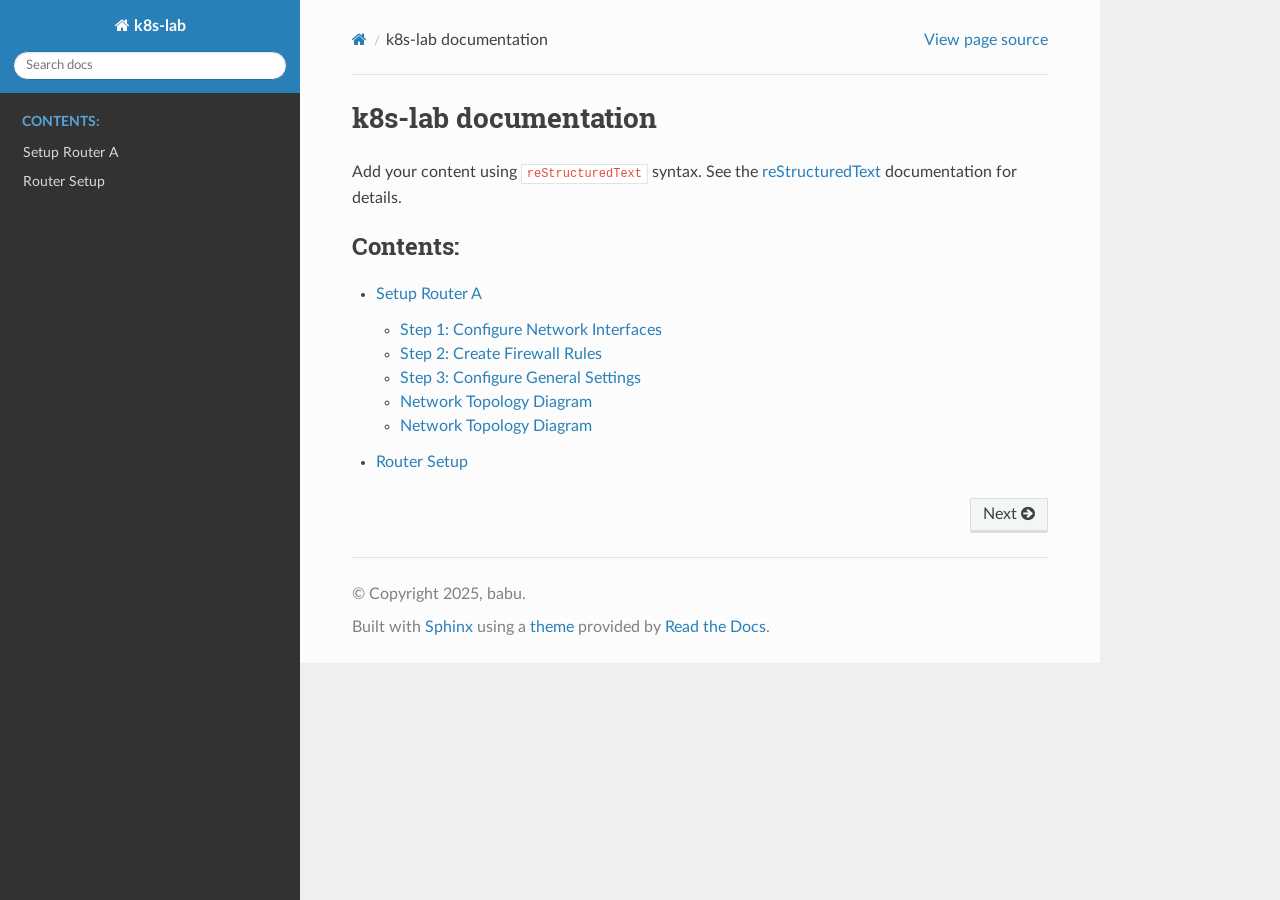
==== docs/index.html @ 5465731a "adding basic framework pages" ====
<!DOCTYPE html>
<html class="writer-html5" lang="en" data-content_root="./">
<head>
  <meta charset="utf-8" /><meta name="viewport" content="width=device-width, initial-scale=1" />

  <meta name="viewport" content="width=device-width, initial-scale=1.0" />
  <title>k8s-lab documentation &mdash; k8s-lab  documentation</title>
      <link rel="stylesheet" type="text/css" href="_static/pygments.css?v=b86133f3" />
      <link rel="stylesheet" type="text/css" href="_static/css/theme.css?v=e59714d7" />

  
      <script src="_static/jquery.js?v=5d32c60e"></script>
      <script src="_static/_sphinx_javascript_frameworks_compat.js?v=2cd50e6c"></script>
      <script src="_static/documentation_options.js?v=5929fcd5"></script>
      <script src="_static/doctools.js?v=9bcbadda"></script>
      <script src="_static/sphinx_highlight.js?v=dc90522c"></script>
    <script src="_static/js/theme.js"></script>
    <link rel="index" title="Index" href="genindex.html" />
    <link rel="search" title="Search" href="search.html" />
    <link rel="next" title="Setup Router A" href="router.html" /> 
</head>

<body class="wy-body-for-nav"> 
  <div class="wy-grid-for-nav">
    <nav data-toggle="wy-nav-shift" class="wy-nav-side">
      <div class="wy-side-scroll">
        <div class="wy-side-nav-search" >

          
          
          <a href="#" class="icon icon-home">
            k8s-lab
          </a>
<div role="search">
  <form id="rtd-search-form" class="wy-form" action="search.html" method="get">
    <input type="text" name="q" placeholder="Search docs" aria-label="Search docs" />
    <input type="hidden" name="check_keywords" value="yes" />
    <input type="hidden" name="area" value="default" />
  </form>
</div>
        </div><div class="wy-menu wy-menu-vertical" data-spy="affix" role="navigation" aria-label="Navigation menu">
              <p class="caption" role="heading"><span class="caption-text">Contents:</span></p>
<ul>
<li class="toctree-l1"><a class="reference internal" href="router.html">Setup Router A</a></li>
<li class="toctree-l1"><a class="reference internal" href="router2.html">Router Setup</a></li>
</ul>

        </div>
      </div>
    </nav>

    <section data-toggle="wy-nav-shift" class="wy-nav-content-wrap"><nav class="wy-nav-top" aria-label="Mobile navigation menu" >
          <i data-toggle="wy-nav-top" class="fa fa-bars"></i>
          <a href="#">k8s-lab</a>
      </nav>

      <div class="wy-nav-content">
        <div class="rst-content">
          <div role="navigation" aria-label="Page navigation">
  <ul class="wy-breadcrumbs">
      <li><a href="#" class="icon icon-home" aria-label="Home"></a></li>
      <li class="breadcrumb-item active">k8s-lab documentation</li>
      <li class="wy-breadcrumbs-aside">
            <a href="_sources/index.rst.txt" rel="nofollow"> View page source</a>
      </li>
  </ul>
  <hr/>
</div>
          <div role="main" class="document" itemscope="itemscope" itemtype="http://schema.org/Article">
           <div itemprop="articleBody">
             
  <section id="k8s-lab-documentation">
<h1>k8s-lab documentation<a class="headerlink" href="#k8s-lab-documentation" title="Link to this heading"></a></h1>
<p>Add your content using <code class="docutils literal notranslate"><span class="pre">reStructuredText</span></code> syntax. See the
<a class="reference external" href="https://www.sphinx-doc.org/en/master/usage/restructuredtext/index.html">reStructuredText</a>
documentation for details.</p>
<div class="toctree-wrapper compound">
<p class="caption" role="heading"><span class="caption-text">Contents:</span></p>
<ul>
<li class="toctree-l1"><a class="reference internal" href="router.html">Setup Router A</a><ul>
<li class="toctree-l2"><a class="reference internal" href="router.html#step-1-configure-network-interfaces">Step 1: Configure Network Interfaces</a></li>
<li class="toctree-l2"><a class="reference internal" href="router.html#step-2-create-firewall-rules">Step 2: Create Firewall Rules</a></li>
<li class="toctree-l2"><a class="reference internal" href="router.html#step-3-configure-general-settings">Step 3: Configure General Settings</a></li>
<li class="toctree-l2"><a class="reference internal" href="router.html#network-topology-diagram">Network Topology Diagram</a></li>
<li class="toctree-l2"><a class="reference internal" href="router.html#id1">Network Topology Diagram</a></li>
</ul>
</li>
<li class="toctree-l1"><a class="reference internal" href="router2.html">Router Setup</a></li>
</ul>
</div>
</section>


           </div>
          </div>
          <footer><div class="rst-footer-buttons" role="navigation" aria-label="Footer">
        <a href="router.html" class="btn btn-neutral float-right" title="Setup Router A" accesskey="n" rel="next">Next <span class="fa fa-arrow-circle-right" aria-hidden="true"></span></a>
    </div>

  <hr/>

  <div role="contentinfo">
    <p>&#169; Copyright 2025, babu.</p>
  </div>

  Built with <a href="https://www.sphinx-doc.org/">Sphinx</a> using a
    <a href="https://github.com/readthedocs/sphinx_rtd_theme">theme</a>
    provided by <a href="https://readthedocs.org">Read the Docs</a>.
   

</footer>
        </div>
      </div>
    </section>
  </div>
  <script>
      jQuery(function () {
          SphinxRtdTheme.Navigation.enable(true);
      });
  </script> 

</body>
</html>
---- docs/_static/pygments.css ----
pre { line-height: 125%; }
td.linenos .normal { color: inherit; background-color: transparent; padding-left: 5px; padding-right: 5px; }
span.linenos { color: inherit; background-color: transparent; padding-left: 5px; padding-right: 5px; }
td.linenos .special { color: #000000; background-color: #ffffc0; padding-left: 5px; padding-right: 5px; }
span.linenos.special { color: #000000; background-color: #ffffc0; padding-left: 5px; padding-right: 5px; }
.highlight .hll { background-color: #ffffcc }
.highlight { background: #f8f8f8; }
.highlight .c { color: #3D7B7B; font-style: italic } /* Comment */
.highlight .err { border: 1px solid #F00 } /* Error */
.highlight .k { color: #008000; font-weight: bold } /* Keyword */
.highlight .o { color: #666 } /* Operator */
.highlight .ch { color: #3D7B7B; font-style: italic } /* Comment.Hashbang */
.highlight .cm { color: #3D7B7B; font-style: italic } /* Comment.Multiline */
.highlight .cp { color: #9C6500 } /* Comment.Preproc */
.highlight .cpf { color: #3D7B7B; font-style: italic } /* Comment.PreprocFile */
.highlight .c1 { color: #3D7B7B; font-style: italic } /* Comment.Single */
.highlight .cs { color: #3D7B7B; font-style: italic } /* Comment.Special */
.highlight .gd { color: #A00000 } /* Generic.Deleted */
.highlight .ge { font-style: italic } /* Generic.Emph */
.highlight .ges { font-weight: bold; font-style: italic } /* Generic.EmphStrong */
.highlight .gr { color: #E40000 } /* Generic.Error */
.highlight .gh { color: #000080; font-weight: bold } /* Generic.Heading */
.highlight .gi { color: #008400 } /* Generic.Inserted */
.highlight .go { color: #717171 } /* Generic.Output */
.highlight .gp { color: #000080; font-weight: bold } /* Generic.Prompt */
.highlight .gs { font-weight: bold } /* Generic.Strong */
.highlight .gu { color: #800080; font-weight: bold } /* Generic.Subheading */
.highlight .gt { color: #04D } /* Generic.Traceback */
.highlight .kc { color: #008000; font-weight: bold } /* Keyword.Constant */
.highlight .kd { color: #008000; font-weight: bold } /* Keyword.Declaration */
.highlight .kn { color: #008000; font-weight: bold } /* Keyword.Namespace */
.highlight .kp { color: #008000 } /* Keyword.Pseudo */
.highlight .kr { color: #008000; font-weight: bold } /* Keyword.Reserved */
.highlight .kt { color: #B00040 } /* Keyword.Type */
.highlight .m { color: #666 } /* Literal.Number */
.highlight .s { color: #BA2121 } /* Literal.String */
.highlight .na { color: #687822 } /* Name.Attribute */
.highlight .nb { color: #008000 } /* Name.Builtin */
.highlight .nc { color: #00F; font-weight: bold } /* Name.Class */
.highlight .no { color: #800 } /* Name.Constant */
.highlight .nd { color: #A2F } /* Name.Decorator */
.highlight .ni { color: #717171; font-weight: bold } /* Name.Entity */
.highlight .ne { color: #CB3F38; font-weight: bold } /* Name.Exception */
.highlight .nf { color: #00F } /* Name.Function */
.highlight .nl { color: #767600 } /* Name.Label */
.highlight .nn { color: #00F; font-weight: bold } /* Name.Namespace */
.highlight .nt { color: #008000; font-weight: bold } /* Name.Tag */
.highlight .nv { color: #19177C } /* Name.Variable */
.highlight .ow { color: #A2F; font-weight: bold } /* Operator.Word */
.highlight .w { color: #BBB } /* Text.Whitespace */
.highlight .mb { color: #666 } /* Literal.Number.Bin */
.highlight .mf { color: #666 } /* Literal.Number.Float */
.highlight .mh { color: #666 } /* Literal.Number.Hex */
.highlight .mi { color: #666 } /* Literal.Number.Integer */
.highlight .mo { color: #666 } /* Literal.Number.Oct */
.highlight .sa { color: #BA2121 } /* Literal.String.Affix */
.highlight .sb { color: #BA2121 } /* Literal.String.Backtick */
.highlight .sc { color: #BA2121 } /* Literal.String.Char */
.highlight .dl { color: #BA2121 } /* Literal.String.Delimiter */
.highlight .sd { color: #BA2121; font-style: italic } /* Literal.String.Doc */
.highlight .s2 { color: #BA2121 } /* Literal.String.Double */
.highlight .se { color: #AA5D1F; font-weight: bold } /* Literal.String.Escape */
.highlight .sh { color: #BA2121 } /* Literal.String.Heredoc */
.highlight .si { color: #A45A77; font-weight: bold } /* Literal.String.Interpol */
.highlight .sx { color: #008000 } /* Literal.String.Other */
.highlight .sr { color: #A45A77 } /* Literal.String.Regex */
.highlight .s1 { color: #BA2121 } /* Literal.String.Single */
.highlight .ss { color: #19177C } /* Literal.String.Symbol */
.highlight .bp { color: #008000 } /* Name.Builtin.Pseudo */
.highlight .fm { color: #00F } /* Name.Function.Magic */
.highlight .vc { color: #19177C } /* Name.Variable.Class */
.highlight .vg { color: #19177C } /* Name.Variable.Global */
.highlight .vi { color: #19177C } /* Name.Variable.Instance */
.highlight .vm { color: #19177C } /* Name.Variable.Magic */
.highlight .il { color: #666 } /* Literal.Number.Integer.Long */
---- docs/_static/css/theme.css ----
html{box-sizing:border-box}*,:after,:before{box-sizing:inherit}article,aside,details,figcaption,figure,footer,header,hgroup,nav,section{display:block}audio,canvas,video{display:inline-block;*display:inline;*zoom:1}[hidden],audio:not([controls]){display:none}*{-webkit-box-sizing:border-box;-moz-box-sizing:border-box;box-sizing:border-box}html{font-size:100%;-webkit-text-size-adjust:100%;-ms-text-size-adjust:100%}body{margin:0}a:active,a:hover{outline:0}abbr[title]{border-bottom:1px dotted}b,strong{font-weight:700}blockquote{margin:0}dfn{font-style:italic}ins{background:#ff9;text-decoration:none}ins,mark{color:#000}mark{background:#ff0;font-style:italic;font-weight:700}.rst-content code,.rst-content tt,code,kbd,pre,samp{font-family:monospace,serif;_font-family:courier new,monospace;font-size:1em}pre{white-space:pre}q{quotes:none}q:after,q:before{content:"";content:none}small{font-size:85%}sub,sup{font-size:75%;line-height:0;position:relative;vertical-align:baseline}sup{top:-.5em}sub{bottom:-.25em}dl,ol,ul{margin:0;padding:0;list-style:none;list-style-image:none}li{list-style:none}dd{margin:0}img{border:0;-ms-interpolation-mode:bicubic;vertical-align:middle;max-width:100%}svg:not(:root){overflow:hidden}figure,form{margin:0}label{cursor:pointer}button,input,select,textarea{font-size:100%;margin:0;vertical-align:baseline;*vertical-align:middle}button,input{line-height:normal}button,input[type=button],input[type=reset],input[type=submit]{cursor:pointer;-webkit-appearance:button;*overflow:visible}button[disabled],input[disabled]{cursor:default}input[type=search]{-webkit-appearance:textfield;-moz-box-sizing:content-box;-webkit-box-sizing:content-box;box-sizing:content-box}textarea{resize:vertical}table{border-collapse:collapse;border-spacing:0}td{vertical-align:top}.chromeframe{margin:.2em 0;background:#ccc;color:#000;padding:.2em 0}.ir{display:block;border:0;text-indent:-999em;overflow:hidden;background-color:transparent;background-repeat:no-repeat;text-align:left;direction:ltr;*line-height:0}.ir br{display:none}.hidden{display:none!important;visibility:hidden}.visuallyhidden{border:0;clip:rect(0 0 0 0);height:1px;margin:-1px;overflow:hidden;padding:0;position:absolute;width:1px}.visuallyhidden.focusable:active,.visuallyhidden.focusable:focus{clip:auto;height:auto;margin:0;overflow:visible;position:static;width:auto}.invisible{visibility:hidden}.relative{position:relative}big,small{font-size:100%}@media print{body,html,section{background:none!important}*{box-shadow:none!important;text-shadow:none!important;filter:none!important;-ms-filter:none!important}a,a:visited{text-decoration:underline}.ir a:after,a[href^="#"]:after,a[href^="javascript:"]:after{content:""}blockquote,pre{page-break-inside:avoid}thead{display:table-header-group}img,tr{page-break-inside:avoid}img{max-width:100%!important}@page{margin:.5cm}.rst-content .toctree-wrapper>p.caption,h2,h3,p{orphans:3;widows:3}.rst-content .toctree-wrapper>p.caption,h2,h3{page-break-after:avoid}}.btn,.fa:before,.icon:before,.rst-content .admonition,.rst-content .admonition-title:before,.rst-content .admonition-todo,.rst-content .attention,.rst-content .caution,.rst-content .code-block-caption .headerlink:before,.rst-content .danger,.rst-content .eqno .headerlink:before,.rst-content .error,.rst-content .hint,.rst-content .important,.rst-content .note,.rst-content .seealso,.rst-content .tip,.rst-content .warning,.rst-content code.download span:first-child:before,.rst-content dl dt .headerlink:before,.rst-content h1 .headerlink:before,.rst-content h2 .headerlink:before,.rst-content h3 .headerlink:before,.rst-content h4 .headerlink:before,.rst-content h5 .headerlink:before,.rst-content h6 .headerlink:before,.rst-content p.caption .headerlink:before,.rst-content p .headerlink:before,.rst-content table>caption .headerlink:before,.rst-content tt.download span:first-child:before,.wy-alert,.wy-dropdown .caret:before,.wy-inline-validate.wy-inline-validate-danger .wy-input-context:before,.wy-inline-validate.wy-inline-validate-info .wy-input-context:before,.wy-inline-validate.wy-inline-validate-success .wy-input-context:before,.wy-inline-validate.wy-inline-validate-warning .wy-input-context:before,.wy-menu-vertical li.current>a button.toctree-expand:before,.wy-menu-vertical li.on a button.toctree-expand:before,.wy-menu-vertical li button.toctree-expand:before,input[type=color],input[type=date],input[type=datetime-local],input[type=datetime],input[type=email],input[type=month],input[type=number],input[type=password],input[type=search],input[type=tel],input[type=text],input[type=time],input[type=url],input[type=week],select,textarea{-webkit-font-smoothing:antialiased}.clearfix{*zoom:1}.clearfix:after,.clearfix:before{display:table;content:""}.clearfix:after{clear:both}/*!
 *  Font Awesome 4.7.0 by @davegandy - http://fontawesome.io - @fontawesome
 *  License - http://fontawesome.io/license (Font: SIL OFL 1.1, CSS: MIT License)
 */@font-face{font-family:FontAwesome;src:url(fonts/fontawesome-webfont.eot?674f50d287a8c48dc19ba404d20fe713);src:url(fonts/fontawesome-webfont.eot?674f50d287a8c48dc19ba404d20fe713?#iefix&v=4.7.0) format("embedded-opentype"),url(fonts/fontawesome-webfont.woff2?af7ae505a9eed503f8b8e6982036873e) format("woff2"),url(fonts/fontawesome-webfont.woff?fee66e712a8a08eef5805a46892932ad) format("woff"),url(fonts/fontawesome-webfont.ttf?b06871f281fee6b241d60582ae9369b9) format("truetype"),url(fonts/fontawesome-webfont.svg?912ec66d7572ff821749319396470bde#fontawesomeregular) format("svg");font-weight:400;font-style:normal}.fa,.icon,.rst-content .admonition-title,.rst-content .code-block-caption .headerlink,.rst-content .eqno .headerlink,.rst-content code.download span:first-child,.rst-content dl dt .headerlink,.rst-content h1 .headerlink,.rst-content h2 .headerlink,.rst-content h3 .headerlink,.rst-content h4 .headerlink,.rst-content h5 .headerlink,.rst-content h6 .headerlink,.rst-content p.caption .headerlink,.rst-content p .headerlink,.rst-content table>caption .headerlink,.rst-content tt.download span:first-child,.wy-menu-vertical li.current>a button.toctree-expand,.wy-menu-vertical li.on a button.toctree-expand,.wy-menu-vertical li button.toctree-expand{display:inline-block;font:normal normal normal 14px/1 FontAwesome;font-size:inherit;text-rendering:auto;-webkit-font-smoothing:antialiased;-moz-osx-font-smoothing:grayscale}.fa-lg{font-size:1.33333em;line-height:.75em;vertical-align:-15%}.fa-2x{font-size:2em}.fa-3x{font-size:3em}.fa-4x{font-size:4em}.fa-5x{font-size:5em}.fa-fw{width:1.28571em;text-align:center}.fa-ul{padding-left:0;margin-left:2.14286em;list-style-type:none}.fa-ul>li{position:relative}.fa-li{position:absolute;left:-2.14286em;width:2.14286em;top:.14286em;text-align:center}.fa-li.fa-lg{left:-1.85714em}.fa-border{padding:.2em .25em .15em;border:.08em solid #eee;border-radius:.1em}.fa-pull-left{float:left}.fa-pull-right{float:right}.fa-pull-left.icon,.fa.fa-pull-left,.rst-content .code-block-caption .fa-pull-left.headerlink,.rst-content .eqno .fa-pull-left.headerlink,.rst-content .fa-pull-left.admonition-title,.rst-content code.download span.fa-pull-left:first-child,.rst-content dl dt .fa-pull-left.headerlink,.rst-content h1 .fa-pull-left.headerlink,.rst-content h2 .fa-pull-left.headerlink,.rst-content h3 .fa-pull-left.headerlink,.rst-content h4 .fa-pull-left.headerlink,.rst-content h5 .fa-pull-left.headerlink,.rst-content h6 .fa-pull-left.headerlink,.rst-content p .fa-pull-left.headerlink,.rst-content table>caption .fa-pull-left.headerlink,.rst-content tt.download span.fa-pull-left:first-child,.wy-menu-vertical li.current>a button.fa-pull-left.toctree-expand,.wy-menu-vertical li.on a button.fa-pull-left.toctree-expand,.wy-menu-vertical li button.fa-pull-left.toctree-expand{margin-right:.3em}.fa-pull-right.icon,.fa.fa-pull-right,.rst-content .code-block-caption .fa-pull-right.headerlink,.rst-content .eqno .fa-pull-right.headerlink,.rst-content .fa-pull-right.admonition-title,.rst-content code.download span.fa-pull-right:first-child,.rst-content dl dt .fa-pull-right.headerlink,.rst-content h1 .fa-pull-right.headerlink,.rst-content h2 .fa-pull-right.headerlink,.rst-content h3 .fa-pull-right.headerlink,.rst-content h4 .fa-pull-right.headerlink,.rst-content h5 .fa-pull-right.headerlink,.rst-content h6 .fa-pull-right.headerlink,.rst-content p .fa-pull-right.headerlink,.rst-content table>caption .fa-pull-right.headerlink,.rst-content tt.download span.fa-pull-right:first-child,.wy-menu-vertical li.current>a button.fa-pull-right.toctree-expand,.wy-menu-vertical li.on a button.fa-pull-right.toctree-expand,.wy-menu-vertical li button.fa-pull-right.toctree-expand{margin-left:.3em}.pull-right{float:right}.pull-left{float:left}.fa.pull-left,.pull-left.icon,.rst-content .code-block-caption .pull-left.headerlink,.rst-content .eqno .pull-left.headerlink,.rst-content .pull-left.admonition-title,.rst-content code.download span.pull-left:first-child,.rst-content dl dt .pull-left.headerlink,.rst-content h1 .pull-left.headerlink,.rst-content h2 .pull-left.headerlink,.rst-content h3 .pull-left.headerlink,.rst-content h4 .pull-left.headerlink,.rst-content h5 .pull-left.headerlink,.rst-content h6 .pull-left.headerlink,.rst-content p .pull-left.headerlink,.rst-content table>caption .pull-left.headerlink,.rst-content tt.download span.pull-left:first-child,.wy-menu-vertical li.current>a button.pull-left.toctree-expand,.wy-menu-vertical li.on a button.pull-left.toctree-expand,.wy-menu-vertical li button.pull-left.toctree-expand{margin-right:.3em}.fa.pull-right,.pull-right.icon,.rst-content .code-block-caption .pull-right.headerlink,.rst-content .eqno .pull-right.headerlink,.rst-content .pull-right.admonition-title,.rst-content code.download span.pull-right:first-child,.rst-content dl dt .pull-right.headerlink,.rst-content h1 .pull-right.headerlink,.rst-content h2 .pull-right.headerlink,.rst-content h3 .pull-right.headerlink,.rst-content h4 .pull-right.headerlink,.rst-content h5 .pull-right.headerlink,.rst-content h6 .pull-right.headerlink,.rst-content p .pull-right.headerlink,.rst-content table>caption .pull-right.headerlink,.rst-content tt.download span.pull-right:first-child,.wy-menu-vertical li.current>a button.pull-right.toctree-expand,.wy-menu-vertical li.on a button.pull-right.toctree-expand,.wy-menu-vertical li button.pull-right.toctree-expand{margin-left:.3em}.fa-spin{-webkit-animation:fa-spin 2s linear infinite;animation:fa-spin 2s linear infinite}.fa-pulse{-webkit-animation:fa-spin 1s steps(8) infinite;animation:fa-spin 1s steps(8) infinite}@-webkit-keyframes fa-spin{0%{-webkit-transform:rotate(0deg);transform:rotate(0deg)}to{-webkit-transform:rotate(359deg);transform:rotate(359deg)}}@keyframes fa-spin{0%{-webkit-transform:rotate(0deg);transform:rotate(0deg)}to{-webkit-transform:rotate(359deg);transform:rotate(359deg)}}.fa-rotate-90{-ms-filter:"progid:DXImageTransform.Microsoft.BasicImage(rotation=1)";-webkit-transform:rotate(90deg);-ms-transform:rotate(90deg);transform:rotate(90deg)}.fa-rotate-180{-ms-filter:"progid:DXImageTransform.Microsoft.BasicImage(rotation=2)";-webkit-transform:rotate(180deg);-ms-transform:rotate(180deg);transform:rotate(180deg)}.fa-rotate-270{-ms-filter:"progid:DXImageTransform.Microsoft.BasicImage(rotation=3)";-webkit-transform:rotate(270deg);-ms-transform:rotate(270deg);transform:rotate(270deg)}.fa-flip-horizontal{-ms-filter:"progid:DXImageTransform.Microsoft.BasicImage(rotation=0, mirror=1)";-webkit-transform:scaleX(-1);-ms-transform:scaleX(-1);transform:scaleX(-1)}.fa-flip-vertical{-ms-filter:"progid:DXImageTransform.Microsoft.BasicImage(rotation=2, mirror=1)";-webkit-transform:scaleY(-1);-ms-transform:scaleY(-1);transform:scaleY(-1)}:root .fa-flip-horizontal,:root .fa-flip-vertical,:root .fa-rotate-90,:root .fa-rotate-180,:root .fa-rotate-270{filter:none}.fa-stack{position:relative;display:inline-block;width:2em;height:2em;line-height:2em;vertical-align:middle}.fa-stack-1x,.fa-stack-2x{position:absolute;left:0;width:100%;text-align:center}.fa-stack-1x{line-height:inherit}.fa-stack-2x{font-size:2em}.fa-inverse{color:#fff}.fa-glass:before{content:""}.fa-music:before{content:""}.fa-search:before,.icon-search:before{content:""}.fa-envelope-o:before{content:""}.fa-heart:before{content:""}.fa-star:before{content:""}.fa-star-o:before{content:""}.fa-user:before{content:""}.fa-film:before{content:""}.fa-th-large:before{content:""}.fa-th:before{content:""}.fa-th-list:before{content:""}.fa-check:before{content:""}.fa-close:before,.fa-remove:before,.fa-times:before{content:""}.fa-search-plus:before{content:""}.fa-search-minus:before{content:""}.fa-power-off:before{content:""}.fa-signal:before{content:""}.fa-cog:before,.fa-gear:before{content:""}.fa-trash-o:before{content:""}.fa-home:before,.icon-home:before{content:""}.fa-file-o:before{content:""}.fa-clock-o:before{content:""}.fa-road:before{content:""}.fa-download:before,.rst-content code.download span:first-child:before,.rst-content tt.download span:first-child:before{content:""}.fa-arrow-circle-o-down:before{content:""}.fa-arrow-circle-o-up:before{content:""}.fa-inbox:before{content:""}.fa-play-circle-o:before{content:""}.fa-repeat:before,.fa-rotate-right:before{content:""}.fa-refresh:before{content:""}.fa-list-alt:before{content:""}.fa-lock:before{content:""}.fa-flag:before{content:""}.fa-headphones:before{content:""}.fa-volume-off:before{content:""}.fa-volume-down:before{content:""}.fa-volume-up:before{content:""}.fa-qrcode:before{content:""}.fa-barcode:before{content:""}.fa-tag:before{content:""}.fa-tags:before{content:""}.fa-book:before,.icon-book:before{content:""}.fa-bookmark:before{content:""}.fa-print:before{content:""}.fa-camera:before{content:""}.fa-font:before{content:""}.fa-bold:before{content:""}.fa-italic:before{content:""}.fa-text-height:before{content:""}.fa-text-width:before{content:""}.fa-align-left:before{content:""}.fa-align-center:before{content:""}.fa-align-right:before{content:""}.fa-align-justify:before{content:""}.fa-list:before{content:""}.fa-dedent:before,.fa-outdent:before{content:""}.fa-indent:before{content:""}.fa-video-camera:before{content:""}.fa-image:before,.fa-photo:before,.fa-picture-o:before{content:""}.fa-pencil:before{content:""}.fa-map-marker:before{content:""}.fa-adjust:before{content:""}.fa-tint:before{content:""}.fa-edit:before,.fa-pencil-square-o:before{content:""}.fa-share-square-o:before{content:""}.fa-check-square-o:before{content:""}.fa-arrows:before{content:""}.fa-step-backward:before{content:""}.fa-fast-backward:before{content:""}.fa-backward:before{content:""}.fa-play:before{content:""}.fa-pause:before{content:""}.fa-stop:before{content:""}.fa-forward:before{content:""}.fa-fast-forward:before{content:""}.fa-step-forward:before{content:""}.fa-eject:before{content:""}.fa-chevron-left:before{content:""}.fa-chevron-right:before{content:""}.fa-plus-circle:before{content:""}.fa-minus-circle:before{content:""}.fa-times-circle:before,.wy-inline-validate.wy-inline-validate-danger .wy-input-context:before{content:""}.fa-check-circle:before,.wy-inline-validate.wy-inline-validate-success .wy-input-context:before{content:""}.fa-question-circle:before{content:""}.fa-info-circle:before{content:""}.fa-crosshairs:before{content:""}.fa-times-circle-o:before{content:""}.fa-check-circle-o:before{content:""}.fa-ban:before{content:""}.fa-arrow-left:before{content:""}.fa-arrow-right:before{content:""}.fa-arrow-up:before{content:""}.fa-arrow-down:before{content:""}.fa-mail-forward:before,.fa-share:before{content:""}.fa-expand:before{content:""}.fa-compress:before{content:""}.fa-plus:before{content:""}.fa-minus:before{content:""}.fa-asterisk:before{content:""}.fa-exclamation-circle:before,.rst-content .admonition-title:before,.wy-inline-validate.wy-inline-validate-info .wy-input-context:before,.wy-inline-validate.wy-inline-validate-warning .wy-input-context:before{content:""}.fa-gift:before{content:""}.fa-leaf:before{content:""}.fa-fire:before,.icon-fire:before{content:""}.fa-eye:before{content:""}.fa-eye-slash:before{content:""}.fa-exclamation-triangle:before,.fa-warning:before{content:""}.fa-plane:before{content:""}.fa-calendar:before{content:""}.fa-random:before{content:""}.fa-comment:before{content:""}.fa-magnet:before{content:""}.fa-chevron-up:before{content:""}.fa-chevron-down:before{content:""}.fa-retweet:before{content:""}.fa-shopping-cart:before{content:""}.fa-folder:before{content:""}.fa-folder-open:before{content:""}.fa-arrows-v:before{content:""}.fa-arrows-h:before{content:""}.fa-bar-chart-o:before,.fa-bar-chart:before{content:""}.fa-twitter-square:before{content:""}.fa-facebook-square:before{content:""}.fa-camera-retro:before{content:""}.fa-key:before{content:""}.fa-cogs:before,.fa-gears:before{content:""}.fa-comments:before{content:""}.fa-thumbs-o-up:before{content:""}.fa-thumbs-o-down:before{content:""}.fa-star-half:before{content:""}.fa-heart-o:before{content:""}.fa-sign-out:before{content:""}.fa-linkedin-square:before{content:""}.fa-thumb-tack:before{content:""}.fa-external-link:before{content:""}.fa-sign-in:before{content:""}.fa-trophy:before{content:""}.fa-github-square:before{content:""}.fa-upload:before{content:""}.fa-lemon-o:before{content:""}.fa-phone:before{content:""}.fa-square-o:before{content:""}.fa-bookmark-o:before{content:""}.fa-phone-square:before{content:""}.fa-twitter:before{content:""}.fa-facebook-f:before,.fa-facebook:before{content:""}.fa-github:before,.icon-github:before{content:""}.fa-unlock:before{content:""}.fa-credit-card:before{content:""}.fa-feed:before,.fa-rss:before{content:""}.fa-hdd-o:before{content:""}.fa-bullhorn:before{content:""}.fa-bell:before{content:""}.fa-certificate:before{content:""}.fa-hand-o-right:before{content:""}.fa-hand-o-left:before{content:""}.fa-hand-o-up:before{content:""}.fa-hand-o-down:before{content:""}.fa-arrow-circle-left:before,.icon-circle-arrow-left:before{content:""}.fa-arrow-circle-right:before,.icon-circle-arrow-right:before{content:""}.fa-arrow-circle-up:before{content:""}.fa-arrow-circle-down:before{content:""}.fa-globe:before{content:""}.fa-wrench:before{content:""}.fa-tasks:before{content:""}.fa-filter:before{content:""}.fa-briefcase:before{content:""}.fa-arrows-alt:before{content:""}.fa-group:before,.fa-users:before{content:""}.fa-chain:before,.fa-link:before,.icon-link:before{content:""}.fa-cloud:before{content:""}.fa-flask:before{content:""}.fa-cut:before,.fa-scissors:before{content:""}.fa-copy:before,.fa-files-o:before{content:""}.fa-paperclip:before{content:""}.fa-floppy-o:before,.fa-save:before{content:""}.fa-square:before{content:""}.fa-bars:before,.fa-navicon:before,.fa-reorder:before{content:""}.fa-list-ul:before{content:""}.fa-list-ol:before{content:""}.fa-strikethrough:before{content:""}.fa-underline:before{content:""}.fa-table:before{content:""}.fa-magic:before{content:""}.fa-truck:before{content:""}.fa-pinterest:before{content:""}.fa-pinterest-square:before{content:""}.fa-google-plus-square:before{content:""}.fa-google-plus:before{content:""}.fa-money:before{content:""}.fa-caret-down:before,.icon-caret-down:before,.wy-dropdown .caret:before{content:""}.fa-caret-up:before{content:""}.fa-caret-left:before{content:""}.fa-caret-right:before{content:""}.fa-columns:before{content:""}.fa-sort:before,.fa-unsorted:before{content:""}.fa-sort-desc:before,.fa-sort-down:before{content:""}.fa-sort-asc:before,.fa-sort-up:before{content:""}.fa-envelope:before{content:""}.fa-linkedin:before{content:""}.fa-rotate-left:before,.fa-undo:before{content:""}.fa-gavel:before,.fa-legal:before{content:""}.fa-dashboard:before,.fa-tachometer:before{content:""}.fa-comment-o:before{content:""}.fa-comments-o:before{content:""}.fa-bolt:before,.fa-flash:before{content:""}.fa-sitemap:before{content:""}.fa-umbrella:before{content:""}.fa-clipboard:before,.fa-paste:before{content:""}.fa-lightbulb-o:before{content:""}.fa-exchange:before{content:""}.fa-cloud-download:before{content:""}.fa-cloud-upload:before{content:""}.fa-user-md:before{content:""}.fa-stethoscope:before{content:""}.fa-suitcase:before{content:""}.fa-bell-o:before{content:""}.fa-coffee:before{content:""}.fa-cutlery:before{content:""}.fa-file-text-o:before{content:""}.fa-building-o:before{content:""}.fa-hospital-o:before{content:""}.fa-ambulance:before{content:""}.fa-medkit:before{content:""}.fa-fighter-jet:before{content:""}.fa-beer:before{content:""}.fa-h-square:before{content:""}.fa-plus-square:before{content:""}.fa-angle-double-left:before{content:""}.fa-angle-double-right:before{content:""}.fa-angle-double-up:before{content:""}.fa-angle-double-down:before{content:""}.fa-angle-left:before{content:""}.fa-angle-right:before{content:""}.fa-angle-up:before{content:""}.fa-angle-down:before{content:""}.fa-desktop:before{content:""}.fa-laptop:before{content:""}.fa-tablet:before{content:""}.fa-mobile-phone:before,.fa-mobile:before{content:""}.fa-circle-o:before{content:""}.fa-quote-left:before{content:""}.fa-quote-right:before{content:""}.fa-spinner:before{content:""}.fa-circle:before{content:""}.fa-mail-reply:before,.fa-reply:before{content:""}.fa-github-alt:before{content:""}.fa-folder-o:before{content:""}.fa-folder-open-o:before{content:""}.fa-smile-o:before{content:""}.fa-frown-o:before{content:""}.fa-meh-o:before{content:""}.fa-gamepad:before{content:""}.fa-keyboard-o:before{content:""}.fa-flag-o:before{content:""}.fa-flag-checkered:before{content:""}.fa-terminal:before{content:""}.fa-code:before{content:""}.fa-mail-reply-all:before,.fa-reply-all:before{content:""}.fa-star-half-empty:before,.fa-star-half-full:before,.fa-star-half-o:before{content:""}.fa-location-arrow:before{content:""}.fa-crop:before{content:""}.fa-code-fork:before{content:""}.fa-chain-broken:before,.fa-unlink:before{content:""}.fa-question:before{content:""}.fa-info:before{content:""}.fa-exclamation:before{content:""}.fa-superscript:before{content:""}.fa-subscript:before{content:""}.fa-eraser:before{content:""}.fa-puzzle-piece:before{content:""}.fa-microphone:before{content:""}.fa-microphone-slash:before{content:""}.fa-shield:before{content:""}.fa-calendar-o:before{content:""}.fa-fire-extinguisher:before{content:""}.fa-rocket:before{content:""}.fa-maxcdn:before{content:""}.fa-chevron-circle-left:before{content:""}.fa-chevron-circle-right:before{content:""}.fa-chevron-circle-up:before{content:""}.fa-chevron-circle-down:before{content:""}.fa-html5:before{content:""}.fa-css3:before{content:""}.fa-anchor:before{content:""}.fa-unlock-alt:before{content:""}.fa-bullseye:before{content:""}.fa-ellipsis-h:before{content:""}.fa-ellipsis-v:before{content:""}.fa-rss-square:before{content:""}.fa-play-circle:before{content:""}.fa-ticket:before{content:""}.fa-minus-square:before{content:""}.fa-minus-square-o:before,.wy-menu-vertical li.current>a button.toctree-expand:before,.wy-menu-vertical li.on a button.toctree-expand:before{content:""}.fa-level-up:before{content:""}.fa-level-down:before{content:""}.fa-check-square:before{content:""}.fa-pencil-square:before{content:""}.fa-external-link-square:before{content:""}.fa-share-square:before{content:""}.fa-compass:before{content:""}.fa-caret-square-o-down:before,.fa-toggle-down:before{content:""}.fa-caret-square-o-up:before,.fa-toggle-up:before{content:""}.fa-caret-square-o-right:before,.fa-toggle-right:before{content:""}.fa-eur:before,.fa-euro:before{content:""}.fa-gbp:before{content:""}.fa-dollar:before,.fa-usd:before{content:""}.fa-inr:before,.fa-rupee:before{content:""}.fa-cny:before,.fa-jpy:before,.fa-rmb:before,.fa-yen:before{content:""}.fa-rouble:before,.fa-rub:before,.fa-ruble:before{content:""}.fa-krw:before,.fa-won:before{content:""}.fa-bitcoin:before,.fa-btc:before{content:""}.fa-file:before{content:""}.fa-file-text:before{content:""}.fa-sort-alpha-asc:before{content:""}.fa-sort-alpha-desc:before{content:""}.fa-sort-amount-asc:before{content:""}.fa-sort-amount-desc:before{content:""}.fa-sort-numeric-asc:before{content:""}.fa-sort-numeric-desc:before{content:""}.fa-thumbs-up:before{content:""}.fa-thumbs-down:before{content:""}.fa-youtube-square:before{content:""}.fa-youtube:before{content:""}.fa-xing:before{content:""}.fa-xing-square:before{content:""}.fa-youtube-play:before{content:""}.fa-dropbox:before{content:""}.fa-stack-overflow:before{content:""}.fa-instagram:before{content:""}.fa-flickr:before{content:""}.fa-adn:before{content:""}.fa-bitbucket:before,.icon-bitbucket:before{content:""}.fa-bitbucket-square:before{content:""}.fa-tumblr:before{content:""}.fa-tumblr-square:before{content:""}.fa-long-arrow-down:before{content:""}.fa-long-arrow-up:before{content:""}.fa-long-arrow-left:before{content:""}.fa-long-arrow-right:before{content:""}.fa-apple:before{content:""}.fa-windows:before{content:""}.fa-android:before{content:""}.fa-linux:before{content:""}.fa-dribbble:before{content:""}.fa-skype:before{content:""}.fa-foursquare:before{content:""}.fa-trello:before{content:""}.fa-female:before{content:""}.fa-male:before{content:""}.fa-gittip:before,.fa-gratipay:before{content:""}.fa-sun-o:before{content:""}.fa-moon-o:before{content:""}.fa-archive:before{content:""}.fa-bug:before{content:""}.fa-vk:before{content:""}.fa-weibo:before{content:""}.fa-renren:before{content:""}.fa-pagelines:before{content:""}.fa-stack-exchange:before{content:""}.fa-arrow-circle-o-right:before{content:""}.fa-arrow-circle-o-left:before{content:""}.fa-caret-square-o-left:before,.fa-toggle-left:before{content:""}.fa-dot-circle-o:before{content:""}.fa-wheelchair:before{content:""}.fa-vimeo-square:before{content:""}.fa-try:before,.fa-turkish-lira:before{content:""}.fa-plus-square-o:before,.wy-menu-vertical li button.toctree-expand:before{content:""}.fa-space-shuttle:before{content:""}.fa-slack:before{content:""}.fa-envelope-square:before{content:""}.fa-wordpress:before{content:""}.fa-openid:before{content:""}.fa-bank:before,.fa-institution:before,.fa-university:before{content:""}.fa-graduation-cap:before,.fa-mortar-board:before{content:""}.fa-yahoo:before{content:""}.fa-google:before{content:""}.fa-reddit:before{content:""}.fa-reddit-square:before{content:""}.fa-stumbleupon-circle:before{content:""}.fa-stumbleupon:before{content:""}.fa-delicious:before{content:""}.fa-digg:before{content:""}.fa-pied-piper-pp:before{content:""}.fa-pied-piper-alt:before{content:""}.fa-drupal:before{content:""}.fa-joomla:before{content:""}.fa-language:before{content:""}.fa-fax:before{content:""}.fa-building:before{content:""}.fa-child:before{content:""}.fa-paw:before{content:""}.fa-spoon:before{content:""}.fa-cube:before{content:""}.fa-cubes:before{content:""}.fa-behance:before{content:""}.fa-behance-square:before{content:""}.fa-steam:before{content:""}.fa-steam-square:before{content:""}.fa-recycle:before{content:""}.fa-automobile:before,.fa-car:before{content:""}.fa-cab:before,.fa-taxi:before{content:""}.fa-tree:before{content:""}.fa-spotify:before{content:""}.fa-deviantart:before{content:""}.fa-soundcloud:before{content:""}.fa-database:before{content:""}.fa-file-pdf-o:before{content:""}.fa-file-word-o:before{content:""}.fa-file-excel-o:before{content:""}.fa-file-powerpoint-o:before{content:""}.fa-file-image-o:before,.fa-file-photo-o:before,.fa-file-picture-o:before{content:""}.fa-file-archive-o:before,.fa-file-zip-o:before{content:""}.fa-file-audio-o:before,.fa-file-sound-o:before{content:""}.fa-file-movie-o:before,.fa-file-video-o:before{content:""}.fa-file-code-o:before{content:""}.fa-vine:before{content:""}.fa-codepen:before{content:""}.fa-jsfiddle:before{content:""}.fa-life-bouy:before,.fa-life-buoy:before,.fa-life-ring:before,.fa-life-saver:before,.fa-support:before{content:""}.fa-circle-o-notch:before{content:""}.fa-ra:before,.fa-rebel:before,.fa-resistance:before{content:""}.fa-empire:before,.fa-ge:before{content:""}.fa-git-square:before{content:""}.fa-git:before{content:""}.fa-hacker-news:before,.fa-y-combinator-square:before,.fa-yc-square:before{content:""}.fa-tencent-weibo:before{content:""}.fa-qq:before{content:""}.fa-wechat:before,.fa-weixin:before{content:""}.fa-paper-plane:before,.fa-send:before{content:""}.fa-paper-plane-o:before,.fa-send-o:before{content:""}.fa-history:before{content:""}.fa-circle-thin:before{content:""}.fa-header:before{content:""}.fa-paragraph:before{content:""}.fa-sliders:before{content:""}.fa-share-alt:before{content:""}.fa-share-alt-square:before{content:""}.fa-bomb:before{content:""}.fa-futbol-o:before,.fa-soccer-ball-o:before{content:""}.fa-tty:before{content:""}.fa-binoculars:before{content:""}.fa-plug:before{content:""}.fa-slideshare:before{content:""}.fa-twitch:before{content:""}.fa-yelp:before{content:""}.fa-newspaper-o:before{content:""}.fa-wifi:before{content:""}.fa-calculator:before{content:""}.fa-paypal:before{content:""}.fa-google-wallet:before{content:""}.fa-cc-visa:before{content:""}.fa-cc-mastercard:before{content:""}.fa-cc-discover:before{content:""}.fa-cc-amex:before{content:""}.fa-cc-paypal:before{content:""}.fa-cc-stripe:before{content:""}.fa-bell-slash:before{content:""}.fa-bell-slash-o:before{content:""}.fa-trash:before{content:""}.fa-copyright:before{content:""}.fa-at:before{content:""}.fa-eyedropper:before{content:""}.fa-paint-brush:before{content:""}.fa-birthday-cake:before{content:""}.fa-area-chart:before{content:""}.fa-pie-chart:before{content:""}.fa-line-chart:before{content:""}.fa-lastfm:before{content:""}.fa-lastfm-square:before{content:""}.fa-toggle-off:before{content:""}.fa-toggle-on:before{content:""}.fa-bicycle:before{content:""}.fa-bus:before{content:""}.fa-ioxhost:before{content:""}.fa-angellist:before{content:""}.fa-cc:before{content:""}.fa-ils:before,.fa-shekel:before,.fa-sheqel:before{content:""}.fa-meanpath:before{content:""}.fa-buysellads:before{content:""}.fa-connectdevelop:before{content:""}.fa-dashcube:before{content:""}.fa-forumbee:before{content:""}.fa-leanpub:before{content:""}.fa-sellsy:before{content:""}.fa-shirtsinbulk:before{content:""}.fa-simplybuilt:before{content:""}.fa-skyatlas:before{content:""}.fa-cart-plus:before{content:""}.fa-cart-arrow-down:before{content:""}.fa-diamond:before{content:""}.fa-ship:before{content:""}.fa-user-secret:before{content:""}.fa-motorcycle:before{content:""}.fa-street-view:before{content:""}.fa-heartbeat:before{content:""}.fa-venus:before{content:""}.fa-mars:before{content:""}.fa-mercury:before{content:""}.fa-intersex:before,.fa-transgender:before{content:""}.fa-transgender-alt:before{content:""}.fa-venus-double:before{content:""}.fa-mars-double:before{content:""}.fa-venus-mars:before{content:""}.fa-mars-stroke:before{content:""}.fa-mars-stroke-v:before{content:""}.fa-mars-stroke-h:before{content:""}.fa-neuter:before{content:""}.fa-genderless:before{content:""}.fa-facebook-official:before{content:""}.fa-pinterest-p:before{content:""}.fa-whatsapp:before{content:""}.fa-server:before{content:""}.fa-user-plus:before{content:""}.fa-user-times:before{content:""}.fa-bed:before,.fa-hotel:before{content:""}.fa-viacoin:before{content:""}.fa-train:before{content:""}.fa-subway:before{content:""}.fa-medium:before{content:""}.fa-y-combinator:before,.fa-yc:before{content:""}.fa-optin-monster:before{content:""}.fa-opencart:before{content:""}.fa-expeditedssl:before{content:""}.fa-battery-4:before,.fa-battery-full:before,.fa-battery:before{content:""}.fa-battery-3:before,.fa-battery-three-quarters:before{content:""}.fa-battery-2:before,.fa-battery-half:before{content:""}.fa-battery-1:before,.fa-battery-quarter:before{content:""}.fa-battery-0:before,.fa-battery-empty:before{content:""}.fa-mouse-pointer:before{content:""}.fa-i-cursor:before{content:""}.fa-object-group:before{content:""}.fa-object-ungroup:before{content:""}.fa-sticky-note:before{content:""}.fa-sticky-note-o:before{content:""}.fa-cc-jcb:before{content:""}.fa-cc-diners-club:before{content:""}.fa-clone:before{content:""}.fa-balance-scale:before{content:""}.fa-hourglass-o:before{content:""}.fa-hourglass-1:before,.fa-hourglass-start:before{content:""}.fa-hourglass-2:before,.fa-hourglass-half:before{content:""}.fa-hourglass-3:before,.fa-hourglass-end:before{content:""}.fa-hourglass:before{content:""}.fa-hand-grab-o:before,.fa-hand-rock-o:before{content:""}.fa-hand-paper-o:before,.fa-hand-stop-o:before{content:""}.fa-hand-scissors-o:before{content:""}.fa-hand-lizard-o:before{content:""}.fa-hand-spock-o:before{content:""}.fa-hand-pointer-o:before{content:""}.fa-hand-peace-o:before{content:""}.fa-trademark:before{content:""}.fa-registered:before{content:""}.fa-creative-commons:before{content:""}.fa-gg:before{content:""}.fa-gg-circle:before{content:""}.fa-tripadvisor:before{content:""}.fa-odnoklassniki:before{content:""}.fa-odnoklassniki-square:before{content:""}.fa-get-pocket:before{content:""}.fa-wikipedia-w:before{content:""}.fa-safari:before{content:""}.fa-chrome:before{content:""}.fa-firefox:before{content:""}.fa-opera:before{content:""}.fa-internet-explorer:before{content:""}.fa-television:before,.fa-tv:before{content:""}.fa-contao:before{content:""}.fa-500px:before{content:""}.fa-amazon:before{content:""}.fa-calendar-plus-o:before{content:""}.fa-calendar-minus-o:before{content:""}.fa-calendar-times-o:before{content:""}.fa-calendar-check-o:before{content:""}.fa-industry:before{content:""}.fa-map-pin:before{content:""}.fa-map-signs:before{content:""}.fa-map-o:before{content:""}.fa-map:before{content:""}.fa-commenting:before{content:""}.fa-commenting-o:before{content:""}.fa-houzz:before{content:""}.fa-vimeo:before{content:""}.fa-black-tie:before{content:""}.fa-fonticons:before{content:""}.fa-reddit-alien:before{content:""}.fa-edge:before{content:""}.fa-credit-card-alt:before{content:""}.fa-codiepie:before{content:""}.fa-modx:before{content:""}.fa-fort-awesome:before{content:""}.fa-usb:before{content:""}.fa-product-hunt:before{content:""}.fa-mixcloud:before{content:""}.fa-scribd:before{content:""}.fa-pause-circle:before{content:""}.fa-pause-circle-o:before{content:""}.fa-stop-circle:before{content:""}.fa-stop-circle-o:before{content:""}.fa-shopping-bag:before{content:""}.fa-shopping-basket:before{content:""}.fa-hashtag:before{content:""}.fa-bluetooth:before{content:""}.fa-bluetooth-b:before{content:""}.fa-percent:before{content:""}.fa-gitlab:before,.icon-gitlab:before{content:""}.fa-wpbeginner:before{content:""}.fa-wpforms:before{content:""}.fa-envira:before{content:""}.fa-universal-access:before{content:""}.fa-wheelchair-alt:before{content:""}.fa-question-circle-o:before{content:""}.fa-blind:before{content:""}.fa-audio-description:before{content:""}.fa-volume-control-phone:before{content:""}.fa-braille:before{content:""}.fa-assistive-listening-systems:before{content:""}.fa-american-sign-language-interpreting:before,.fa-asl-interpreting:before{content:""}.fa-deaf:before,.fa-deafness:before,.fa-hard-of-hearing:before{content:""}.fa-glide:before{content:""}.fa-glide-g:before{content:""}.fa-sign-language:before,.fa-signing:before{content:""}.fa-low-vision:before{content:""}.fa-viadeo:before{content:""}.fa-viadeo-square:before{content:""}.fa-snapchat:before{content:""}.fa-snapchat-ghost:before{content:""}.fa-snapchat-square:before{content:""}.fa-pied-piper:before{content:""}.fa-first-order:before{content:""}.fa-yoast:before{content:""}.fa-themeisle:before{content:""}.fa-google-plus-circle:before,.fa-google-plus-official:before{content:""}.fa-fa:before,.fa-font-awesome:before{content:""}.fa-handshake-o:before{content:""}.fa-envelope-open:before{content:""}.fa-envelope-open-o:before{content:""}.fa-linode:before{content:""}.fa-address-book:before{content:""}.fa-address-book-o:before{content:""}.fa-address-card:before,.fa-vcard:before{content:""}.fa-address-card-o:before,.fa-vcard-o:before{content:""}.fa-user-circle:before{content:""}.fa-user-circle-o:before{content:""}.fa-user-o:before{content:""}.fa-id-badge:before{content:""}.fa-drivers-license:before,.fa-id-card:before{content:""}.fa-drivers-license-o:before,.fa-id-card-o:before{content:""}.fa-quora:before{content:""}.fa-free-code-camp:before{content:""}.fa-telegram:before{content:""}.fa-thermometer-4:before,.fa-thermometer-full:before,.fa-thermometer:before{content:""}.fa-thermometer-3:before,.fa-thermometer-three-quarters:before{content:""}.fa-thermometer-2:before,.fa-thermometer-half:before{content:""}.fa-thermometer-1:before,.fa-thermometer-quarter:before{content:""}.fa-thermometer-0:before,.fa-thermometer-empty:before{content:""}.fa-shower:before{content:""}.fa-bath:before,.fa-bathtub:before,.fa-s15:before{content:""}.fa-podcast:before{content:""}.fa-window-maximize:before{content:""}.fa-window-minimize:before{content:""}.fa-window-restore:before{content:""}.fa-times-rectangle:before,.fa-window-close:before{content:""}.fa-times-rectangle-o:before,.fa-window-close-o:before{content:""}.fa-bandcamp:before{content:""}.fa-grav:before{content:""}.fa-etsy:before{content:""}.fa-imdb:before{content:""}.fa-ravelry:before{content:""}.fa-eercast:before{content:""}.fa-microchip:before{content:""}.fa-snowflake-o:before{content:""}.fa-superpowers:before{content:""}.fa-wpexplorer:before{content:""}.fa-meetup:before{content:""}.sr-only{position:absolute;width:1px;height:1px;padding:0;margin:-1px;overflow:hidden;clip:rect(0,0,0,0);border:0}.sr-only-focusable:active,.sr-only-focusable:focus{position:static;width:auto;height:auto;margin:0;overflow:visible;clip:auto}.fa,.icon,.rst-content .admonition-title,.rst-content .code-block-caption .headerlink,.rst-content .eqno .headerlink,.rst-content code.download span:first-child,.rst-content dl dt .headerlink,.rst-content h1 .headerlink,.rst-content h2 .headerlink,.rst-content h3 .headerlink,.rst-content h4 .headerlink,.rst-content h5 .headerlink,.rst-content h6 .headerlink,.rst-content p.caption .headerlink,.rst-content p .headerlink,.rst-content table>caption .headerlink,.rst-content tt.download span:first-child,.wy-dropdown .caret,.wy-inline-validate.wy-inline-validate-danger .wy-input-context,.wy-inline-validate.wy-inline-validate-info .wy-input-context,.wy-inline-validate.wy-inline-validate-success .wy-input-context,.wy-inline-validate.wy-inline-validate-warning .wy-input-context,.wy-menu-vertical li.current>a button.toctree-expand,.wy-menu-vertical li.on a button.toctree-expand,.wy-menu-vertical li button.toctree-expand{font-family:inherit}.fa:before,.icon:before,.rst-content .admonition-title:before,.rst-content .code-block-caption .headerlink:before,.rst-content .eqno .headerlink:before,.rst-content code.download span:first-child:before,.rst-content dl dt .headerlink:before,.rst-content h1 .headerlink:before,.rst-content h2 .headerlink:before,.rst-content h3 .headerlink:before,.rst-content h4 .headerlink:before,.rst-content h5 .headerlink:before,.rst-content h6 .headerlink:before,.rst-content p.caption .headerlink:before,.rst-content p .headerlink:before,.rst-content table>caption .headerlink:before,.rst-content tt.download span:first-child:before,.wy-dropdown .caret:before,.wy-inline-validate.wy-inline-validate-danger .wy-input-context:before,.wy-inline-validate.wy-inline-validate-info .wy-input-context:before,.wy-inline-validate.wy-inline-validate-success .wy-input-context:before,.wy-inline-validate.wy-inline-validate-warning .wy-input-context:before,.wy-menu-vertical li.current>a button.toctree-expand:before,.wy-menu-vertical li.on a button.toctree-expand:before,.wy-menu-vertical li button.toctree-expand:before{font-family:FontAwesome;display:inline-block;font-style:normal;font-weight:400;line-height:1;text-decoration:inherit}.rst-content .code-block-caption a .headerlink,.rst-content .eqno a .headerlink,.rst-content a .admonition-title,.rst-content code.download a span:first-child,.rst-content dl dt a .headerlink,.rst-content h1 a .headerlink,.rst-content h2 a .headerlink,.rst-content h3 a .headerlink,.rst-content h4 a .headerlink,.rst-content h5 a .headerlink,.rst-content h6 a .headerlink,.rst-content p.caption a .headerlink,.rst-content p a .headerlink,.rst-content table>caption a .headerlink,.rst-content tt.download a span:first-child,.wy-menu-vertical li.current>a button.toctree-expand,.wy-menu-vertical li.on a button.toctree-expand,.wy-menu-vertical li a button.toctree-expand,a .fa,a .icon,a .rst-content .admonition-title,a .rst-content .code-block-caption .headerlink,a .rst-content .eqno .headerlink,a .rst-content code.download span:first-child,a .rst-content dl dt .headerlink,a .rst-content h1 .headerlink,a .rst-content h2 .headerlink,a .rst-content h3 .headerlink,a .rst-content h4 .headerlink,a .rst-content h5 .headerlink,a .rst-content h6 .headerlink,a .rst-content p.caption .headerlink,a .rst-content p .headerlink,a .rst-content table>caption .headerlink,a .rst-content tt.download span:first-child,a .wy-menu-vertical li button.toctree-expand{display:inline-block;text-decoration:inherit}.btn .fa,.btn .icon,.btn .rst-content .admonition-title,.btn .rst-content .code-block-caption .headerlink,.btn .rst-content .eqno .headerlink,.btn .rst-content code.download span:first-child,.btn .rst-content dl dt .headerlink,.btn .rst-content h1 .headerlink,.btn .rst-content h2 .headerlink,.btn .rst-content h3 .headerlink,.btn .rst-content h4 .headerlink,.btn .rst-content h5 .headerlink,.btn .rst-content h6 .headerlink,.btn .rst-content p .headerlink,.btn .rst-content table>caption .headerlink,.btn .rst-content tt.download span:first-child,.btn .wy-menu-vertical li.current>a button.toctree-expand,.btn .wy-menu-vertical li.on a button.toctree-expand,.btn .wy-menu-vertical li button.toctree-expand,.nav .fa,.nav .icon,.nav .rst-content .admonition-title,.nav .rst-content .code-block-caption .headerlink,.nav .rst-content .eqno .headerlink,.nav .rst-content code.download span:first-child,.nav .rst-content dl dt .headerlink,.nav .rst-content h1 .headerlink,.nav .rst-content h2 .headerlink,.nav .rst-content h3 .headerlink,.nav .rst-content h4 .headerlink,.nav .rst-content h5 .headerlink,.nav .rst-content h6 .headerlink,.nav .rst-content p .headerlink,.nav .rst-content table>caption .headerlink,.nav .rst-content tt.download span:first-child,.nav .wy-menu-vertical li.current>a button.toctree-expand,.nav .wy-menu-vertical li.on a button.toctree-expand,.nav .wy-menu-vertical li button.toctree-expand,.rst-content .btn .admonition-title,.rst-content .code-block-caption .btn .headerlink,.rst-content .code-block-caption .nav .headerlink,.rst-content .eqno .btn .headerlink,.rst-content .eqno .nav .headerlink,.rst-content .nav .admonition-title,.rst-content code.download .btn span:first-child,.rst-content code.download .nav span:first-child,.rst-content dl dt .btn .headerlink,.rst-content dl dt .nav .headerlink,.rst-content h1 .btn .headerlink,.rst-content h1 .nav .headerlink,.rst-content h2 .btn .headerlink,.rst-content h2 .nav .headerlink,.rst-content h3 .btn .headerlink,.rst-content h3 .nav .headerlink,.rst-content h4 .btn .headerlink,.rst-content h4 .nav .headerlink,.rst-content h5 .btn .headerlink,.rst-content h5 .nav .headerlink,.rst-content h6 .btn .headerlink,.rst-content h6 .nav .headerlink,.rst-content p .btn .headerlink,.rst-content p .nav .headerlink,.rst-content table>caption .btn .headerlink,.rst-content table>caption .nav .headerlink,.rst-content tt.download .btn span:first-child,.rst-content tt.download .nav span:first-child,.wy-menu-vertical li .btn button.toctree-expand,.wy-menu-vertical li.current>a .btn button.toctree-expand,.wy-menu-vertical li.current>a .nav button.toctree-expand,.wy-menu-vertical li .nav button.toctree-expand,.wy-menu-vertical li.on a .btn button.toctree-expand,.wy-menu-vertical li.on a .nav button.toctree-expand{display:inline}.btn .fa-large.icon,.btn .fa.fa-large,.btn .rst-content .code-block-caption .fa-large.headerlink,.btn .rst-content .eqno .fa-large.headerlink,.btn .rst-content .fa-large.admonition-title,.btn .rst-content code.download span.fa-large:first-child,.btn .rst-content dl dt .fa-large.headerlink,.btn .rst-content h1 .fa-large.headerlink,.btn .rst-content h2 .fa-large.headerlink,.btn .rst-content h3 .fa-large.headerlink,.btn .rst-content h4 .fa-large.headerlink,.btn .rst-content h5 .fa-large.headerlink,.btn .rst-content h6 .fa-large.headerlink,.btn .rst-content p .fa-large.headerlink,.btn .rst-content table>caption .fa-large.headerlink,.btn .rst-content tt.download span.fa-large:first-child,.btn .wy-menu-vertical li button.fa-large.toctree-expand,.nav .fa-large.icon,.nav .fa.fa-large,.nav .rst-content .code-block-caption .fa-large.headerlink,.nav .rst-content .eqno .fa-large.headerlink,.nav .rst-content .fa-large.admonition-title,.nav .rst-content code.download span.fa-large:first-child,.nav .rst-content dl dt .fa-large.headerlink,.nav .rst-content h1 .fa-large.headerlink,.nav .rst-content h2 .fa-large.headerlink,.nav .rst-content h3 .fa-large.headerlink,.nav .rst-content h4 .fa-large.headerlink,.nav .rst-content h5 .fa-large.headerlink,.nav .rst-content h6 .fa-large.headerlink,.nav .rst-content p .fa-large.headerlink,.nav .rst-content table>caption .fa-large.headerlink,.nav .rst-content tt.download span.fa-large:first-child,.nav .wy-menu-vertical li button.fa-large.toctree-expand,.rst-content .btn .fa-large.admonition-title,.rst-content .code-block-caption .btn .fa-large.headerlink,.rst-content .code-block-caption .nav .fa-large.headerlink,.rst-content .eqno .btn .fa-large.headerlink,.rst-content .eqno .nav .fa-large.headerlink,.rst-content .nav .fa-large.admonition-title,.rst-content code.download .btn span.fa-large:first-child,.rst-content code.download .nav span.fa-large:first-child,.rst-content dl dt .btn .fa-large.headerlink,.rst-content dl dt .nav .fa-large.headerlink,.rst-content h1 .btn .fa-large.headerlink,.rst-content h1 .nav .fa-large.headerlink,.rst-content h2 .btn .fa-large.headerlink,.rst-content h2 .nav .fa-large.headerlink,.rst-content h3 .btn .fa-large.headerlink,.rst-content h3 .nav .fa-large.headerlink,.rst-content h4 .btn .fa-large.headerlink,.rst-content h4 .nav .fa-large.headerlink,.rst-content h5 .btn .fa-large.headerlink,.rst-content h5 .nav .fa-large.headerlink,.rst-content h6 .btn .fa-large.headerlink,.rst-content h6 .nav .fa-large.headerlink,.rst-content p .btn .fa-large.headerlink,.rst-content p .nav .fa-large.headerlink,.rst-content table>caption .btn .fa-large.headerlink,.rst-content table>caption .nav .fa-large.headerlink,.rst-content tt.download .btn span.fa-large:first-child,.rst-content tt.download .nav span.fa-large:first-child,.wy-menu-vertical li .btn button.fa-large.toctree-expand,.wy-menu-vertical li .nav button.fa-large.toctree-expand{line-height:.9em}.btn .fa-spin.icon,.btn .fa.fa-spin,.btn .rst-content .code-block-caption .fa-spin.headerlink,.btn .rst-content .eqno .fa-spin.headerlink,.btn .rst-content .fa-spin.admonition-title,.btn .rst-content code.download span.fa-spin:first-child,.btn .rst-content dl dt .fa-spin.headerlink,.btn .rst-content h1 .fa-spin.headerlink,.btn .rst-content h2 .fa-spin.headerlink,.btn .rst-content h3 .fa-spin.headerlink,.btn .rst-content h4 .fa-spin.headerlink,.btn .rst-content h5 .fa-spin.headerlink,.btn .rst-content h6 .fa-spin.headerlink,.btn .rst-content p .fa-spin.headerlink,.btn .rst-content table>caption .fa-spin.headerlink,.btn .rst-content tt.download span.fa-spin:first-child,.btn .wy-menu-vertical li button.fa-spin.toctree-expand,.nav .fa-spin.icon,.nav .fa.fa-spin,.nav .rst-content .code-block-caption .fa-spin.headerlink,.nav .rst-content .eqno .fa-spin.headerlink,.nav .rst-content .fa-spin.admonition-title,.nav .rst-content code.download span.fa-spin:first-child,.nav .rst-content dl dt .fa-spin.headerlink,.nav .rst-content h1 .fa-spin.headerlink,.nav .rst-content h2 .fa-spin.headerlink,.nav .rst-content h3 .fa-spin.headerlink,.nav .rst-content h4 .fa-spin.headerlink,.nav .rst-content h5 .fa-spin.headerlink,.nav .rst-content h6 .fa-spin.headerlink,.nav .rst-content p .fa-spin.headerlink,.nav .rst-content table>caption .fa-spin.headerlink,.nav .rst-content tt.download span.fa-spin:first-child,.nav .wy-menu-vertical li button.fa-spin.toctree-expand,.rst-content .btn .fa-spin.admonition-title,.rst-content .code-block-caption .btn .fa-spin.headerlink,.rst-content .code-block-caption .nav .fa-spin.headerlink,.rst-content .eqno .btn .fa-spin.headerlink,.rst-content .eqno .nav .fa-spin.headerlink,.rst-content .nav .fa-spin.admonition-title,.rst-content code.download .btn span.fa-spin:first-child,.rst-content code.download .nav span.fa-spin:first-child,.rst-content dl dt .btn .fa-spin.headerlink,.rst-content dl dt .nav .fa-spin.headerlink,.rst-content h1 .btn .fa-spin.headerlink,.rst-content h1 .nav .fa-spin.headerlink,.rst-content h2 .btn .fa-spin.headerlink,.rst-content h2 .nav .fa-spin.headerlink,.rst-content h3 .btn .fa-spin.headerlink,.rst-content h3 .nav .fa-spin.headerlink,.rst-content h4 .btn .fa-spin.headerlink,.rst-content h4 .nav .fa-spin.headerlink,.rst-content h5 .btn .fa-spin.headerlink,.rst-content h5 .nav .fa-spin.headerlink,.rst-content h6 .btn .fa-spin.headerlink,.rst-content h6 .nav .fa-spin.headerlink,.rst-content p .btn .fa-spin.headerlink,.rst-content p .nav .fa-spin.headerlink,.rst-content table>caption .btn .fa-spin.headerlink,.rst-content table>caption .nav .fa-spin.headerlink,.rst-content tt.download .btn span.fa-spin:first-child,.rst-content tt.download .nav span.fa-spin:first-child,.wy-menu-vertical li .btn button.fa-spin.toctree-expand,.wy-menu-vertical li .nav button.fa-spin.toctree-expand{display:inline-block}.btn.fa:before,.btn.icon:before,.rst-content .btn.admonition-title:before,.rst-content .code-block-caption .btn.headerlink:before,.rst-content .eqno .btn.headerlink:before,.rst-content code.download span.btn:first-child:before,.rst-content dl dt .btn.headerlink:before,.rst-content h1 .btn.headerlink:before,.rst-content h2 .btn.headerlink:before,.rst-content h3 .btn.headerlink:before,.rst-content h4 .btn.headerlink:before,.rst-content h5 .btn.headerlink:before,.rst-content h6 .btn.headerlink:before,.rst-content p .btn.headerlink:before,.rst-content table>caption .btn.headerlink:before,.rst-content tt.download span.btn:first-child:before,.wy-menu-vertical li button.btn.toctree-expand:before{opacity:.5;-webkit-transition:opacity .05s ease-in;-moz-transition:opacity .05s ease-in;transition:opacity .05s ease-in}.btn.fa:hover:before,.btn.icon:hover:before,.rst-content .btn.admonition-title:hover:before,.rst-content .code-block-caption .btn.headerlink:hover:before,.rst-content .eqno .btn.headerlink:hover:before,.rst-content code.download span.btn:first-child:hover:before,.rst-content dl dt .btn.headerlink:hover:before,.rst-content h1 .btn.headerlink:hover:before,.rst-content h2 .btn.headerlink:hover:before,.rst-content h3 .btn.headerlink:hover:before,.rst-content h4 .btn.headerlink:hover:before,.rst-content h5 .btn.headerlink:hover:before,.rst-content h6 .btn.headerlink:hover:before,.rst-content p .btn.headerlink:hover:before,.rst-content table>caption .btn.headerlink:hover:before,.rst-content tt.download span.btn:first-child:hover:before,.wy-menu-vertical li button.btn.toctree-expand:hover:before{opacity:1}.btn-mini .fa:before,.btn-mini .icon:before,.btn-mini .rst-content .admonition-title:before,.btn-mini .rst-content .code-block-caption .headerlink:before,.btn-mini .rst-content .eqno .headerlink:before,.btn-mini .rst-content code.download span:first-child:before,.btn-mini .rst-content dl dt .headerlink:before,.btn-mini .rst-content h1 .headerlink:before,.btn-mini .rst-content h2 .headerlink:before,.btn-mini .rst-content h3 .headerlink:before,.btn-mini .rst-content h4 .headerlink:before,.btn-mini .rst-content h5 .headerlink:before,.btn-mini .rst-content h6 .headerlink:before,.btn-mini .rst-content p .headerlink:before,.btn-mini .rst-content table>caption .headerlink:before,.btn-mini .rst-content tt.download span:first-child:before,.btn-mini .wy-menu-vertical li button.toctree-expand:before,.rst-content .btn-mini .admonition-title:before,.rst-content .code-block-caption .btn-mini .headerlink:before,.rst-content .eqno .btn-mini .headerlink:before,.rst-content code.download .btn-mini span:first-child:before,.rst-content dl dt .btn-mini .headerlink:before,.rst-content h1 .btn-mini .headerlink:before,.rst-content h2 .btn-mini .headerlink:before,.rst-content h3 .btn-mini .headerlink:before,.rst-content h4 .btn-mini .headerlink:before,.rst-content h5 .btn-mini .headerlink:before,.rst-content h6 .btn-mini .headerlink:before,.rst-content p .btn-mini .headerlink:before,.rst-content table>caption .btn-mini .headerlink:before,.rst-content tt.download .btn-mini span:first-child:before,.wy-menu-vertical li .btn-mini button.toctree-expand:before{font-size:14px;vertical-align:-15%}.rst-content .admonition,.rst-content .admonition-todo,.rst-content .attention,.rst-content .caution,.rst-content .danger,.rst-content .error,.rst-content .hint,.rst-content .important,.rst-content .note,.rst-content .seealso,.rst-content .tip,.rst-content .warning,.wy-alert{padding:12px;line-height:24px;margin-bottom:24px;background:#e7f2fa}.rst-content .admonition-title,.wy-alert-title{font-weight:700;display:block;color:#fff;background:#6ab0de;padding:6px 12px;margin:-12px -12px 12px}.rst-content .danger,.rst-content .error,.rst-content .wy-alert-danger.admonition,.rst-content .wy-alert-danger.admonition-todo,.rst-content .wy-alert-danger.attention,.rst-content .wy-alert-danger.caution,.rst-content .wy-alert-danger.hint,.rst-content .wy-alert-danger.important,.rst-content .wy-alert-danger.note,.rst-content .wy-alert-danger.seealso,.rst-content .wy-alert-danger.tip,.rst-content .wy-alert-danger.warning,.wy-alert.wy-alert-danger{background:#fdf3f2}.rst-content .danger .admonition-title,.rst-content .danger .wy-alert-title,.rst-content .error .admonition-title,.rst-content .error .wy-alert-title,.rst-content .wy-alert-danger.admonition-todo .admonition-title,.rst-content .wy-alert-danger.admonition-todo .wy-alert-title,.rst-content .wy-alert-danger.admonition .admonition-title,.rst-content .wy-alert-danger.admonition .wy-alert-title,.rst-content .wy-alert-danger.attention .admonition-title,.rst-content .wy-alert-danger.attention .wy-alert-title,.rst-content .wy-alert-danger.caution .admonition-title,.rst-content .wy-alert-danger.caution .wy-alert-title,.rst-content .wy-alert-danger.hint .admonition-title,.rst-content .wy-alert-danger.hint .wy-alert-title,.rst-content .wy-alert-danger.important .admonition-title,.rst-content .wy-alert-danger.important .wy-alert-title,.rst-content .wy-alert-danger.note .admonition-title,.rst-content .wy-alert-danger.note .wy-alert-title,.rst-content .wy-alert-danger.seealso .admonition-title,.rst-content .wy-alert-danger.seealso .wy-alert-title,.rst-content .wy-alert-danger.tip .admonition-title,.rst-content .wy-alert-danger.tip .wy-alert-title,.rst-content .wy-alert-danger.warning .admonition-title,.rst-content .wy-alert-danger.warning .wy-alert-title,.rst-content .wy-alert.wy-alert-danger .admonition-title,.wy-alert.wy-alert-danger .rst-content .admonition-title,.wy-alert.wy-alert-danger .wy-alert-title{background:#f29f97}.rst-content .admonition-todo,.rst-content .attention,.rst-content .caution,.rst-content .warning,.rst-content .wy-alert-warning.admonition,.rst-content .wy-alert-warning.danger,.rst-content .wy-alert-warning.error,.rst-content .wy-alert-warning.hint,.rst-content .wy-alert-warning.important,.rst-content .wy-alert-warning.note,.rst-content .wy-alert-warning.seealso,.rst-content .wy-alert-warning.tip,.wy-alert.wy-alert-warning{background:#ffedcc}.rst-content .admonition-todo .admonition-title,.rst-content .admonition-todo .wy-alert-title,.rst-content .attention .admonition-title,.rst-content .attention .wy-alert-title,.rst-content .caution .admonition-title,.rst-content .caution .wy-alert-title,.rst-content .warning .admonition-title,.rst-content .warning .wy-alert-title,.rst-content .wy-alert-warning.admonition .admonition-title,.rst-content .wy-alert-warning.admonition .wy-alert-title,.rst-content .wy-alert-warning.danger .admonition-title,.rst-content .wy-alert-warning.danger .wy-alert-title,.rst-content .wy-alert-warning.error .admonition-title,.rst-content .wy-alert-warning.error .wy-alert-title,.rst-content .wy-alert-warning.hint .admonition-title,.rst-content .wy-alert-warning.hint .wy-alert-title,.rst-content .wy-alert-warning.important .admonition-title,.rst-content .wy-alert-warning.important .wy-alert-title,.rst-content .wy-alert-warning.note .admonition-title,.rst-content .wy-alert-warning.note .wy-alert-title,.rst-content .wy-alert-warning.seealso .admonition-title,.rst-content .wy-alert-warning.seealso .wy-alert-title,.rst-content .wy-alert-warning.tip .admonition-title,.rst-content .wy-alert-warning.tip .wy-alert-title,.rst-content .wy-alert.wy-alert-warning .admonition-title,.wy-alert.wy-alert-warning .rst-content .admonition-title,.wy-alert.wy-alert-warning .wy-alert-title{background:#f0b37e}.rst-content .note,.rst-content .seealso,.rst-content .wy-alert-info.admonition,.rst-content .wy-alert-info.admonition-todo,.rst-content .wy-alert-info.attention,.rst-content .wy-alert-info.caution,.rst-content .wy-alert-info.danger,.rst-content .wy-alert-info.error,.rst-content .wy-alert-info.hint,.rst-content .wy-alert-info.important,.rst-content .wy-alert-info.tip,.rst-content .wy-alert-info.warning,.wy-alert.wy-alert-info{background:#e7f2fa}.rst-content .note .admonition-title,.rst-content .note .wy-alert-title,.rst-content .seealso .admonition-title,.rst-content .seealso .wy-alert-title,.rst-content .wy-alert-info.admonition-todo .admonition-title,.rst-content .wy-alert-info.admonition-todo .wy-alert-title,.rst-content .wy-alert-info.admonition .admonition-title,.rst-content .wy-alert-info.admonition .wy-alert-title,.rst-content .wy-alert-info.attention .admonition-title,.rst-content .wy-alert-info.attention .wy-alert-title,.rst-content .wy-alert-info.caution .admonition-title,.rst-content .wy-alert-info.caution .wy-alert-title,.rst-content .wy-alert-info.danger .admonition-title,.rst-content .wy-alert-info.danger .wy-alert-title,.rst-content .wy-alert-info.error .admonition-title,.rst-content .wy-alert-info.error .wy-alert-title,.rst-content .wy-alert-info.hint .admonition-title,.rst-content .wy-alert-info.hint .wy-alert-title,.rst-content .wy-alert-info.important .admonition-title,.rst-content .wy-alert-info.important .wy-alert-title,.rst-content .wy-alert-info.tip .admonition-title,.rst-content .wy-alert-info.tip .wy-alert-title,.rst-content .wy-alert-info.warning .admonition-title,.rst-content .wy-alert-info.warning .wy-alert-title,.rst-content .wy-alert.wy-alert-info .admonition-title,.wy-alert.wy-alert-info .rst-content .admonition-title,.wy-alert.wy-alert-info .wy-alert-title{background:#6ab0de}.rst-content .hint,.rst-content .important,.rst-content .tip,.rst-content .wy-alert-success.admonition,.rst-content .wy-alert-success.admonition-todo,.rst-content .wy-alert-success.attention,.rst-content .wy-alert-success.caution,.rst-content .wy-alert-success.danger,.rst-content .wy-alert-success.error,.rst-content .wy-alert-success.note,.rst-content .wy-alert-success.seealso,.rst-content .wy-alert-success.warning,.wy-alert.wy-alert-success{background:#dbfaf4}.rst-content .hint .admonition-title,.rst-content .hint .wy-alert-title,.rst-content .important .admonition-title,.rst-content .important .wy-alert-title,.rst-content .tip .admonition-title,.rst-content .tip .wy-alert-title,.rst-content .wy-alert-success.admonition-todo .admonition-title,.rst-content .wy-alert-success.admonition-todo .wy-alert-title,.rst-content .wy-alert-success.admonition .admonition-title,.rst-content .wy-alert-success.admonition .wy-alert-title,.rst-content .wy-alert-success.attention .admonition-title,.rst-content .wy-alert-success.attention .wy-alert-title,.rst-content .wy-alert-success.caution .admonition-title,.rst-content .wy-alert-success.caution .wy-alert-title,.rst-content .wy-alert-success.danger .admonition-title,.rst-content .wy-alert-success.danger .wy-alert-title,.rst-content .wy-alert-success.error .admonition-title,.rst-content .wy-alert-success.error .wy-alert-title,.rst-content .wy-alert-success.note .admonition-title,.rst-content .wy-alert-success.note .wy-alert-title,.rst-content .wy-alert-success.seealso .admonition-title,.rst-content .wy-alert-success.seealso .wy-alert-title,.rst-content .wy-alert-success.warning .admonition-title,.rst-content .wy-alert-success.warning .wy-alert-title,.rst-content .wy-alert.wy-alert-success .admonition-title,.wy-alert.wy-alert-success .rst-content .admonition-title,.wy-alert.wy-alert-success .wy-alert-title{background:#1abc9c}.rst-content .wy-alert-neutral.admonition,.rst-content .wy-alert-neutral.admonition-todo,.rst-content .wy-alert-neutral.attention,.rst-content .wy-alert-neutral.caution,.rst-content .wy-alert-neutral.danger,.rst-content .wy-alert-neutral.error,.rst-content .wy-alert-neutral.hint,.rst-content .wy-alert-neutral.important,.rst-content .wy-alert-neutral.note,.rst-content .wy-alert-neutral.seealso,.rst-content .wy-alert-neutral.tip,.rst-content .wy-alert-neutral.warning,.wy-alert.wy-alert-neutral{background:#f3f6f6}.rst-content .wy-alert-neutral.admonition-todo .admonition-title,.rst-content .wy-alert-neutral.admonition-todo .wy-alert-title,.rst-content .wy-alert-neutral.admonition .admonition-title,.rst-content .wy-alert-neutral.admonition .wy-alert-title,.rst-content .wy-alert-neutral.attention .admonition-title,.rst-content .wy-alert-neutral.attention .wy-alert-title,.rst-content .wy-alert-neutral.caution .admonition-title,.rst-content .wy-alert-neutral.caution .wy-alert-title,.rst-content .wy-alert-neutral.danger .admonition-title,.rst-content .wy-alert-neutral.danger .wy-alert-title,.rst-content .wy-alert-neutral.error .admonition-title,.rst-content .wy-alert-neutral.error .wy-alert-title,.rst-content .wy-alert-neutral.hint .admonition-title,.rst-content .wy-alert-neutral.hint .wy-alert-title,.rst-content .wy-alert-neutral.important .admonition-title,.rst-content .wy-alert-neutral.important .wy-alert-title,.rst-content .wy-alert-neutral.note .admonition-title,.rst-content .wy-alert-neutral.note .wy-alert-title,.rst-content .wy-alert-neutral.seealso .admonition-title,.rst-content .wy-alert-neutral.seealso .wy-alert-title,.rst-content .wy-alert-neutral.tip .admonition-title,.rst-content .wy-alert-neutral.tip .wy-alert-title,.rst-content .wy-alert-neutral.warning .admonition-title,.rst-content .wy-alert-neutral.warning .wy-alert-title,.rst-content .wy-alert.wy-alert-neutral .admonition-title,.wy-alert.wy-alert-neutral .rst-content .admonition-title,.wy-alert.wy-alert-neutral .wy-alert-title{color:#404040;background:#e1e4e5}.rst-content .wy-alert-neutral.admonition-todo a,.rst-content .wy-alert-neutral.admonition a,.rst-content .wy-alert-neutral.attention a,.rst-content .wy-alert-neutral.caution a,.rst-content .wy-alert-neutral.danger a,.rst-content .wy-alert-neutral.error a,.rst-content .wy-alert-neutral.hint a,.rst-content .wy-alert-neutral.important a,.rst-content .wy-alert-neutral.note a,.rst-content .wy-alert-neutral.seealso a,.rst-content .wy-alert-neutral.tip a,.rst-content .wy-alert-neutral.warning a,.wy-alert.wy-alert-neutral a{color:#2980b9}.rst-content .admonition-todo p:last-child,.rst-content .admonition p:last-child,.rst-content .attention p:last-child,.rst-content .caution p:last-child,.rst-content .danger p:last-child,.rst-content .error p:last-child,.rst-content .hint p:last-child,.rst-content .important p:last-child,.rst-content .note p:last-child,.rst-content .seealso p:last-child,.rst-content .tip p:last-child,.rst-content .warning p:last-child,.wy-alert p:last-child{margin-bottom:0}.wy-tray-container{position:fixed;bottom:0;left:0;z-index:600}.wy-tray-container li{display:block;width:300px;background:transparent;color:#fff;text-align:center;box-shadow:0 5px 5px 0 rgba(0,0,0,.1);padding:0 24px;min-width:20%;opacity:0;height:0;line-height:56px;overflow:hidden;-webkit-transition:all .3s ease-in;-moz-transition:all .3s ease-in;transition:all .3s ease-in}.wy-tray-container li.wy-tray-item-success{background:#27ae60}.wy-tray-container li.wy-tray-item-info{background:#2980b9}.wy-tray-container li.wy-tray-item-warning{background:#e67e22}.wy-tray-container li.wy-tray-item-danger{background:#e74c3c}.wy-tray-container li.on{opacity:1;height:56px}@media screen and (max-width:768px){.wy-tray-container{bottom:auto;top:0;width:100%}.wy-tray-container li{width:100%}}button{font-size:100%;margin:0;vertical-align:baseline;*vertical-align:middle;cursor:pointer;line-height:normal;-webkit-appearance:button;*overflow:visible}button::-moz-focus-inner,input::-moz-focus-inner{border:0;padding:0}button[disabled]{cursor:default}.btn{display:inline-block;border-radius:2px;line-height:normal;white-space:nowrap;text-align:center;cursor:pointer;font-size:100%;padding:6px 12px 8px;color:#fff;border:1px solid rgba(0,0,0,.1);background-color:#27ae60;text-decoration:none;font-weight:400;font-family:Lato,proxima-nova,Helvetica Neue,Arial,sans-serif;box-shadow:inset 0 1px 2px -1px hsla(0,0%,100%,.5),inset 0 -2px 0 0 rgba(0,0,0,.1);outline-none:false;vertical-align:middle;*display:inline;zoom:1;-webkit-user-drag:none;-webkit-user-select:none;-moz-user-select:none;-ms-user-select:none;user-select:none;-webkit-transition:all .1s linear;-moz-transition:all .1s linear;transition:all .1s linear}.btn-hover{background:#2e8ece;color:#fff}.btn:hover{background:#2cc36b;color:#fff}.btn:focus{background:#2cc36b;outline:0}.btn:active{box-shadow:inset 0 -1px 0 0 rgba(0,0,0,.05),inset 0 2px 0 0 rgba(0,0,0,.1);padding:8px 12px 6px}.btn:visited{color:#fff}.btn-disabled,.btn-disabled:active,.btn-disabled:focus,.btn-disabled:hover,.btn:disabled{background-image:none;filter:progid:DXImageTransform.Microsoft.gradient(enabled = false);filter:alpha(opacity=40);opacity:.4;cursor:not-allowed;box-shadow:none}.btn::-moz-focus-inner{padding:0;border:0}.btn-small{font-size:80%}.btn-info{background-color:#2980b9!important}.btn-info:hover{background-color:#2e8ece!important}.btn-neutral{background-color:#f3f6f6!important;color:#404040!important}.btn-neutral:hover{background-color:#e5ebeb!important;color:#404040}.btn-neutral:visited{color:#404040!important}.btn-success{background-color:#27ae60!important}.btn-success:hover{background-color:#295!important}.btn-danger{background-color:#e74c3c!important}.btn-danger:hover{background-color:#ea6153!important}.btn-warning{background-color:#e67e22!important}.btn-warning:hover{background-color:#e98b39!important}.btn-invert{background-color:#222}.btn-invert:hover{background-color:#2f2f2f!important}.btn-link{background-color:transparent!important;color:#2980b9;box-shadow:none;border-color:transparent!important}.btn-link:active,.btn-link:hover{background-color:transparent!important;color:#409ad5!important;box-shadow:none}.btn-link:visited{color:#9b59b6}.wy-btn-group .btn,.wy-control .btn{vertical-align:middle}.wy-btn-group{margin-bottom:24px;*zoom:1}.wy-btn-group:after,.wy-btn-group:before{display:table;content:""}.wy-btn-group:after{clear:both}.wy-dropdown{position:relative;display:inline-block}.wy-dropdown-active .wy-dropdown-menu{display:block}.wy-dropdown-menu{position:absolute;left:0;display:none;float:left;top:100%;min-width:100%;background:#fcfcfc;z-index:100;border:1px solid #cfd7dd;box-shadow:0 2px 2px 0 rgba(0,0,0,.1);padding:12px}.wy-dropdown-menu>dd>a{display:block;clear:both;color:#404040;white-space:nowrap;font-size:90%;padding:0 12px;cursor:pointer}.wy-dropdown-menu>dd>a:hover{background:#2980b9;color:#fff}.wy-dropdown-menu>dd.divider{border-top:1px solid #cfd7dd;margin:6px 0}.wy-dropdown-menu>dd.search{padding-bottom:12px}.wy-dropdown-menu>dd.search input[type=search]{width:100%}.wy-dropdown-menu>dd.call-to-action{background:#e3e3e3;text-transform:uppercase;font-weight:500;font-size:80%}.wy-dropdown-menu>dd.call-to-action:hover{background:#e3e3e3}.wy-dropdown-menu>dd.call-to-action .btn{color:#fff}.wy-dropdown.wy-dropdown-up .wy-dropdown-menu{bottom:100%;top:auto;left:auto;right:0}.wy-dropdown.wy-dropdown-bubble .wy-dropdown-menu{background:#fcfcfc;margin-top:2px}.wy-dropdown.wy-dropdown-bubble .wy-dropdown-menu a{padding:6px 12px}.wy-dropdown.wy-dropdown-bubble .wy-dropdown-menu a:hover{background:#2980b9;color:#fff}.wy-dropdown.wy-dropdown-left .wy-dropdown-menu{right:0;left:auto;text-align:right}.wy-dropdown-arrow:before{content:" ";border-bottom:5px solid #f5f5f5;border-left:5px solid transparent;border-right:5px solid transparent;position:absolute;display:block;top:-4px;left:50%;margin-left:-3px}.wy-dropdown-arrow.wy-dropdown-arrow-left:before{left:11px}.wy-form-stacked select{display:block}.wy-form-aligned .wy-help-inline,.wy-form-aligned input,.wy-form-aligned label,.wy-form-aligned select,.wy-form-aligned textarea{display:inline-block;*display:inline;*zoom:1;vertical-align:middle}.wy-form-aligned .wy-control-group>label{display:inline-block;vertical-align:middle;width:10em;margin:6px 12px 0 0;float:left}.wy-form-aligned .wy-control{float:left}.wy-form-aligned .wy-control label{display:block}.wy-form-aligned .wy-control select{margin-top:6px}fieldset{margin:0}fieldset,legend{border:0;padding:0}legend{width:100%;white-space:normal;margin-bottom:24px;font-size:150%;*margin-left:-7px}label,legend{display:block}label{margin:0 0 .3125em;color:#333;font-size:90%}input,select,textarea{font-size:100%;margin:0;vertical-align:baseline;*vertical-align:middle}.wy-control-group{margin-bottom:24px;max-width:1200px;margin-left:auto;margin-right:auto;*zoom:1}.wy-control-group:after,.wy-control-group:before{display:table;content:""}.wy-control-group:after{clear:both}.wy-control-group.wy-control-group-required>label:after{content:" *";color:#e74c3c}.wy-control-group .wy-form-full,.wy-control-group .wy-form-halves,.wy-control-group .wy-form-thirds{padding-bottom:12px}.wy-control-group .wy-form-full input[type=color],.wy-control-group .wy-form-full input[type=date],.wy-control-group .wy-form-full input[type=datetime-local],.wy-control-group .wy-form-full input[type=datetime],.wy-control-group .wy-form-full input[type=email],.wy-control-group .wy-form-full input[type=month],.wy-control-group .wy-form-full input[type=number],.wy-control-group .wy-form-full input[type=password],.wy-control-group .wy-form-full input[type=search],.wy-control-group .wy-form-full input[type=tel],.wy-control-group .wy-form-full input[type=text],.wy-control-group .wy-form-full input[type=time],.wy-control-group .wy-form-full input[type=url],.wy-control-group .wy-form-full input[type=week],.wy-control-group .wy-form-full select,.wy-control-group .wy-form-halves input[type=color],.wy-control-group .wy-form-halves input[type=date],.wy-control-group .wy-form-halves input[type=datetime-local],.wy-control-group .wy-form-halves input[type=datetime],.wy-control-group .wy-form-halves input[type=email],.wy-control-group .wy-form-halves input[type=month],.wy-control-group .wy-form-halves input[type=number],.wy-control-group .wy-form-halves input[type=password],.wy-control-group .wy-form-halves input[type=search],.wy-control-group .wy-form-halves input[type=tel],.wy-control-group .wy-form-halves input[type=text],.wy-control-group .wy-form-halves input[type=time],.wy-control-group .wy-form-halves input[type=url],.wy-control-group .wy-form-halves input[type=week],.wy-control-group .wy-form-halves select,.wy-control-group .wy-form-thirds input[type=color],.wy-control-group .wy-form-thirds input[type=date],.wy-control-group .wy-form-thirds input[type=datetime-local],.wy-control-group .wy-form-thirds input[type=datetime],.wy-control-group .wy-form-thirds input[type=email],.wy-control-group .wy-form-thirds input[type=month],.wy-control-group .wy-form-thirds input[type=number],.wy-control-group .wy-form-thirds input[type=password],.wy-control-group .wy-form-thirds input[type=search],.wy-control-group .wy-form-thirds input[type=tel],.wy-control-group .wy-form-thirds input[type=text],.wy-control-group .wy-form-thirds input[type=time],.wy-control-group .wy-form-thirds input[type=url],.wy-control-group .wy-form-thirds input[type=week],.wy-control-group .wy-form-thirds select{width:100%}.wy-control-group .wy-form-full{float:left;display:block;width:100%;margin-right:0}.wy-control-group .wy-form-full:last-child{margin-right:0}.wy-control-group .wy-form-halves{float:left;display:block;margin-right:2.35765%;width:48.82117%}.wy-control-group .wy-form-halves:last-child,.wy-control-group .wy-form-halves:nth-of-type(2n){margin-right:0}.wy-control-group .wy-form-halves:nth-of-type(odd){clear:left}.wy-control-group .wy-form-thirds{float:left;display:block;margin-right:2.35765%;width:31.76157%}.wy-control-group .wy-form-thirds:last-child,.wy-control-group .wy-form-thirds:nth-of-type(3n){margin-right:0}.wy-control-group .wy-form-thirds:nth-of-type(3n+1){clear:left}.wy-control-group.wy-control-group-no-input .wy-control,.wy-control-no-input{margin:6px 0 0;font-size:90%}.wy-control-no-input{display:inline-block}.wy-control-group.fluid-input input[type=color],.wy-control-group.fluid-input input[type=date],.wy-control-group.fluid-input input[type=datetime-local],.wy-control-group.fluid-input input[type=datetime],.wy-control-group.fluid-input input[type=email],.wy-control-group.fluid-input input[type=month],.wy-control-group.fluid-input input[type=number],.wy-control-group.fluid-input input[type=password],.wy-control-group.fluid-input input[type=search],.wy-control-group.fluid-input input[type=tel],.wy-control-group.fluid-input input[type=text],.wy-control-group.fluid-input input[type=time],.wy-control-group.fluid-input input[type=url],.wy-control-group.fluid-input input[type=week]{width:100%}.wy-form-message-inline{padding-left:.3em;color:#666;font-size:90%}.wy-form-message{display:block;color:#999;font-size:70%;margin-top:.3125em;font-style:italic}.wy-form-message p{font-size:inherit;font-style:italic;margin-bottom:6px}.wy-form-message p:last-child{margin-bottom:0}input{line-height:normal}input[type=button],input[type=reset],input[type=submit]{-webkit-appearance:button;cursor:pointer;font-family:Lato,proxima-nova,Helvetica Neue,Arial,sans-serif;*overflow:visible}input[type=color],input[type=date],input[type=datetime-local],input[type=datetime],input[type=email],input[type=month],input[type=number],input[type=password],input[type=search],input[type=tel],input[type=text],input[type=time],input[type=url],input[type=week]{-webkit-appearance:none;padding:6px;display:inline-block;border:1px solid #ccc;font-size:80%;font-family:Lato,proxima-nova,Helvetica Neue,Arial,sans-serif;box-shadow:inset 0 1px 3px #ddd;border-radius:0;-webkit-transition:border .3s linear;-moz-transition:border .3s linear;transition:border .3s linear}input[type=datetime-local]{padding:.34375em .625em}input[disabled]{cursor:default}input[type=checkbox],input[type=radio]{padding:0;margin-right:.3125em;*height:13px;*width:13px}input[type=checkbox],input[type=radio],input[type=search]{-webkit-box-sizing:border-box;-moz-box-sizing:border-box;box-sizing:border-box}input[type=search]::-webkit-search-cancel-button,input[type=search]::-webkit-search-decoration{-webkit-appearance:none}input[type=color]:focus,input[type=date]:focus,input[type=datetime-local]:focus,input[type=datetime]:focus,input[type=email]:focus,input[type=month]:focus,input[type=number]:focus,input[type=password]:focus,input[type=search]:focus,input[type=tel]:focus,input[type=text]:focus,input[type=time]:focus,input[type=url]:focus,input[type=week]:focus{outline:0;outline:thin dotted\9;border-color:#333}input.no-focus:focus{border-color:#ccc!important}input[type=checkbox]:focus,input[type=file]:focus,input[type=radio]:focus{outline:thin dotted #333;outline:1px auto #129fea}input[type=color][disabled],input[type=date][disabled],input[type=datetime-local][disabled],input[type=datetime][disabled],input[type=email][disabled],input[type=month][disabled],input[type=number][disabled],input[type=password][disabled],input[type=search][disabled],input[type=tel][disabled],input[type=text][disabled],input[type=time][disabled],input[type=url][disabled],input[type=week][disabled]{cursor:not-allowed;background-color:#fafafa}input:focus:invalid,select:focus:invalid,textarea:focus:invalid{color:#e74c3c;border:1px solid #e74c3c}input:focus:invalid:focus,select:focus:invalid:focus,textarea:focus:invalid:focus{border-color:#e74c3c}input[type=checkbox]:focus:invalid:focus,input[type=file]:focus:invalid:focus,input[type=radio]:focus:invalid:focus{outline-color:#e74c3c}input.wy-input-large{padding:12px;font-size:100%}textarea{overflow:auto;vertical-align:top;width:100%;font-family:Lato,proxima-nova,Helvetica Neue,Arial,sans-serif}select,textarea{padding:.5em .625em;display:inline-block;border:1px solid #ccc;font-size:80%;box-shadow:inset 0 1px 3px #ddd;-webkit-transition:border .3s linear;-moz-transition:border .3s linear;transition:border .3s linear}select{border:1px solid #ccc;background-color:#fff}select[multiple]{height:auto}select:focus,textarea:focus{outline:0}input[readonly],select[disabled],select[readonly],textarea[disabled],textarea[readonly]{cursor:not-allowed;background-color:#fafafa}input[type=checkbox][disabled],input[type=radio][disabled]{cursor:not-allowed}.wy-checkbox,.wy-radio{margin:6px 0;color:#404040;display:block}.wy-checkbox input,.wy-radio input{vertical-align:baseline}.wy-form-message-inline{display:inline-block;*display:inline;*zoom:1;vertical-align:middle}.wy-input-prefix,.wy-input-suffix{white-space:nowrap;padding:6px}.wy-input-prefix .wy-input-context,.wy-input-suffix .wy-input-context{line-height:27px;padding:0 8px;display:inline-block;font-size:80%;background-color:#f3f6f6;border:1px solid #ccc;color:#999}.wy-input-suffix .wy-input-context{border-left:0}.wy-input-prefix .wy-input-context{border-right:0}.wy-switch{position:relative;display:block;height:24px;margin-top:12px;cursor:pointer}.wy-switch:before{left:0;top:0;width:36px;height:12px;background:#ccc}.wy-switch:after,.wy-switch:before{position:absolute;content:"";display:block;border-radius:4px;-webkit-transition:all .2s ease-in-out;-moz-transition:all .2s ease-in-out;transition:all .2s ease-in-out}.wy-switch:after{width:18px;height:18px;background:#999;left:-3px;top:-3px}.wy-switch span{position:absolute;left:48px;display:block;font-size:12px;color:#ccc;line-height:1}.wy-switch.active:before{background:#1e8449}.wy-switch.active:after{left:24px;background:#27ae60}.wy-switch.disabled{cursor:not-allowed;opacity:.8}.wy-control-group.wy-control-group-error .wy-form-message,.wy-control-group.wy-control-group-error>label{color:#e74c3c}.wy-control-group.wy-control-group-error input[type=color],.wy-control-group.wy-control-group-error input[type=date],.wy-control-group.wy-control-group-error input[type=datetime-local],.wy-control-group.wy-control-group-error input[type=datetime],.wy-control-group.wy-control-group-error input[type=email],.wy-control-group.wy-control-group-error input[type=month],.wy-control-group.wy-control-group-error input[type=number],.wy-control-group.wy-control-group-error input[type=password],.wy-control-group.wy-control-group-error input[type=search],.wy-control-group.wy-control-group-error input[type=tel],.wy-control-group.wy-control-group-error input[type=text],.wy-control-group.wy-control-group-error input[type=time],.wy-control-group.wy-control-group-error input[type=url],.wy-control-group.wy-control-group-error input[type=week],.wy-control-group.wy-control-group-error textarea{border:1px solid #e74c3c}.wy-inline-validate{white-space:nowrap}.wy-inline-validate .wy-input-context{padding:.5em .625em;display:inline-block;font-size:80%}.wy-inline-validate.wy-inline-validate-success .wy-input-context{color:#27ae60}.wy-inline-validate.wy-inline-validate-danger .wy-input-context{color:#e74c3c}.wy-inline-validate.wy-inline-validate-warning .wy-input-context{color:#e67e22}.wy-inline-validate.wy-inline-validate-info .wy-input-context{color:#2980b9}.rotate-90{-webkit-transform:rotate(90deg);-moz-transform:rotate(90deg);-ms-transform:rotate(90deg);-o-transform:rotate(90deg);transform:rotate(90deg)}.rotate-180{-webkit-transform:rotate(180deg);-moz-transform:rotate(180deg);-ms-transform:rotate(180deg);-o-transform:rotate(180deg);transform:rotate(180deg)}.rotate-270{-webkit-transform:rotate(270deg);-moz-transform:rotate(270deg);-ms-transform:rotate(270deg);-o-transform:rotate(270deg);transform:rotate(270deg)}.mirror{-webkit-transform:scaleX(-1);-moz-transform:scaleX(-1);-ms-transform:scaleX(-1);-o-transform:scaleX(-1);transform:scaleX(-1)}.mirror.rotate-90{-webkit-transform:scaleX(-1) rotate(90deg);-moz-transform:scaleX(-1) rotate(90deg);-ms-transform:scaleX(-1) rotate(90deg);-o-transform:scaleX(-1) rotate(90deg);transform:scaleX(-1) rotate(90deg)}.mirror.rotate-180{-webkit-transform:scaleX(-1) rotate(180deg);-moz-transform:scaleX(-1) rotate(180deg);-ms-transform:scaleX(-1) rotate(180deg);-o-transform:scaleX(-1) rotate(180deg);transform:scaleX(-1) rotate(180deg)}.mirror.rotate-270{-webkit-transform:scaleX(-1) rotate(270deg);-moz-transform:scaleX(-1) rotate(270deg);-ms-transform:scaleX(-1) rotate(270deg);-o-transform:scaleX(-1) rotate(270deg);transform:scaleX(-1) rotate(270deg)}@media only screen and (max-width:480px){.wy-form button[type=submit]{margin:.7em 0 0}.wy-form input[type=color],.wy-form input[type=date],.wy-form input[type=datetime-local],.wy-form input[type=datetime],.wy-form input[type=email],.wy-form input[type=month],.wy-form input[type=number],.wy-form input[type=password],.wy-form input[type=search],.wy-form input[type=tel],.wy-form input[type=text],.wy-form input[type=time],.wy-form input[type=url],.wy-form input[type=week],.wy-form label{margin-bottom:.3em;display:block}.wy-form input[type=color],.wy-form input[type=date],.wy-form input[type=datetime-local],.wy-form input[type=datetime],.wy-form input[type=email],.wy-form input[type=month],.wy-form input[type=number],.wy-form input[type=password],.wy-form input[type=search],.wy-form input[type=tel],.wy-form input[type=time],.wy-form input[type=url],.wy-form input[type=week]{margin-bottom:0}.wy-form-aligned .wy-control-group label{margin-bottom:.3em;text-align:left;display:block;width:100%}.wy-form-aligned .wy-control{margin:1.5em 0 0}.wy-form-message,.wy-form-message-inline,.wy-form .wy-help-inline{display:block;font-size:80%;padding:6px 0}}@media screen and (max-width:768px){.tablet-hide{display:none}}@media screen and (max-width:480px){.mobile-hide{display:none}}.float-left{float:left}.float-right{float:right}.full-width{width:100%}.rst-content table.docutils,.rst-content table.field-list,.wy-table{border-collapse:collapse;border-spacing:0;empty-cells:show;margin-bottom:24px}.rst-content table.docutils caption,.rst-content table.field-list caption,.wy-table caption{color:#000;font:italic 85%/1 arial,sans-serif;padding:1em 0;text-align:center}.rst-content table.docutils td,.rst-content table.docutils th,.rst-content table.field-list td,.rst-content table.field-list th,.wy-table td,.wy-table th{font-size:90%;margin:0;overflow:visible;padding:8px 16px}.rst-content table.docutils td:first-child,.rst-content table.docutils th:first-child,.rst-content table.field-list td:first-child,.rst-content table.field-list th:first-child,.wy-table td:first-child,.wy-table th:first-child{border-left-width:0}.rst-content table.docutils thead,.rst-content table.field-list thead,.wy-table thead{color:#000;text-align:left;vertical-align:bottom;white-space:nowrap}.rst-content table.docutils thead th,.rst-content table.field-list thead th,.wy-table thead th{font-weight:700;border-bottom:2px solid #e1e4e5}.rst-content table.docutils td,.rst-content table.field-list td,.wy-table td{background-color:transparent;vertical-align:middle}.rst-content table.docutils td p,.rst-content table.field-list td p,.wy-table td p{line-height:18px}.rst-content table.docutils td p:last-child,.rst-content table.field-list td p:last-child,.wy-table td p:last-child{margin-bottom:0}.rst-content table.docutils .wy-table-cell-min,.rst-content table.field-list .wy-table-cell-min,.wy-table .wy-table-cell-min{width:1%;padding-right:0}.rst-content table.docutils .wy-table-cell-min input[type=checkbox],.rst-content table.field-list .wy-table-cell-min input[type=checkbox],.wy-table .wy-table-cell-min input[type=checkbox]{margin:0}.wy-table-secondary{color:grey;font-size:90%}.wy-table-tertiary{color:grey;font-size:80%}.rst-content table.docutils:not(.field-list) tr:nth-child(2n-1) td,.wy-table-backed,.wy-table-odd td,.wy-table-striped tr:nth-child(2n-1) td{background-color:#f3f6f6}.rst-content table.docutils,.wy-table-bordered-all{border:1px solid #e1e4e5}.rst-content table.docutils td,.wy-table-bordered-all td{border-bottom:1px solid #e1e4e5;border-left:1px solid #e1e4e5}.rst-content table.docutils tbody>tr:last-child td,.wy-table-bordered-all tbody>tr:last-child td{border-bottom-width:0}.wy-table-bordered{border:1px solid #e1e4e5}.wy-table-bordered-rows td{border-bottom:1px solid #e1e4e5}.wy-table-bordered-rows tbody>tr:last-child td{border-bottom-width:0}.wy-table-horizontal td,.wy-table-horizontal th{border-width:0 0 1px;border-bottom:1px solid #e1e4e5}.wy-table-horizontal tbody>tr:last-child td{border-bottom-width:0}.wy-table-responsive{margin-bottom:24px;max-width:100%;overflow:auto}.wy-table-responsive table{margin-bottom:0!important}.wy-table-responsive table td,.wy-table-responsive table th{white-space:nowrap}a{color:#2980b9;text-decoration:none;cursor:pointer}a:hover{color:#3091d1}a:visited{color:#9b59b6}html{height:100%}body,html{overflow-x:hidden}body{font-family:Lato,proxima-nova,Helvetica Neue,Arial,sans-serif;font-weight:400;color:#404040;min-height:100%;background:#edf0f2}.wy-text-left{text-align:left}.wy-text-center{text-align:center}.wy-text-right{text-align:right}.wy-text-large{font-size:120%}.wy-text-normal{font-size:100%}.wy-text-small,small{font-size:80%}.wy-text-strike{text-decoration:line-through}.wy-text-warning{color:#e67e22!important}a.wy-text-warning:hover{color:#eb9950!important}.wy-text-info{color:#2980b9!important}a.wy-text-info:hover{color:#409ad5!important}.wy-text-success{color:#27ae60!important}a.wy-text-success:hover{color:#36d278!important}.wy-text-danger{color:#e74c3c!important}a.wy-text-danger:hover{color:#ed7669!important}.wy-text-neutral{color:#404040!important}a.wy-text-neutral:hover{color:#595959!important}.rst-content .toctree-wrapper>p.caption,h1,h2,h3,h4,h5,h6,legend{margin-top:0;font-weight:700;font-family:Roboto Slab,ff-tisa-web-pro,Georgia,Arial,sans-serif}p{line-height:24px;font-size:16px;margin:0 0 24px}h1{font-size:175%}.rst-content .toctree-wrapper>p.caption,h2{font-size:150%}h3{font-size:125%}h4{font-size:115%}h5{font-size:110%}h6{font-size:100%}hr{display:block;height:1px;border:0;border-top:1px solid #e1e4e5;margin:24px 0;padding:0}.rst-content code,.rst-content tt,code{white-space:nowrap;max-width:100%;background:#fff;border:1px solid #e1e4e5;font-size:75%;padding:0 5px;font-family:SFMono-Regular,Menlo,Monaco,Consolas,Liberation Mono,Courier New,Courier,monospace;color:#e74c3c;overflow-x:auto}.rst-content tt.code-large,code.code-large{font-size:90%}.rst-content .section ul,.rst-content .toctree-wrapper ul,.rst-content section ul,.wy-plain-list-disc,article ul{list-style:disc;line-height:24px;margin-bottom:24px}.rst-content .section ul li,.rst-content .toctree-wrapper ul li,.rst-content section ul li,.wy-plain-list-disc li,article ul li{list-style:disc;margin-left:24px}.rst-content .section ul li p:last-child,.rst-content .section ul li ul,.rst-content .toctree-wrapper ul li p:last-child,.rst-content .toctree-wrapper ul li ul,.rst-content section ul li p:last-child,.rst-content section ul li ul,.wy-plain-list-disc li p:last-child,.wy-plain-list-disc li ul,article ul li p:last-child,article ul li ul{margin-bottom:0}.rst-content .section ul li li,.rst-content .toctree-wrapper ul li li,.rst-content section ul li li,.wy-plain-list-disc li li,article ul li li{list-style:circle}.rst-content .section ul li li li,.rst-content .toctree-wrapper ul li li li,.rst-content section ul li li li,.wy-plain-list-disc li li li,article ul li li li{list-style:square}.rst-content .section ul li ol li,.rst-content .toctree-wrapper ul li ol li,.rst-content section ul li ol li,.wy-plain-list-disc li ol li,article ul li ol li{list-style:decimal}.rst-content .section ol,.rst-content .section ol.arabic,.rst-content .toctree-wrapper ol,.rst-content .toctree-wrapper ol.arabic,.rst-content section ol,.rst-content section ol.arabic,.wy-plain-list-decimal,article ol{list-style:decimal;line-height:24px;margin-bottom:24px}.rst-content .section ol.arabic li,.rst-content .section ol li,.rst-content .toctree-wrapper ol.arabic li,.rst-content .toctree-wrapper ol li,.rst-content section ol.arabic li,.rst-content section ol li,.wy-plain-list-decimal li,article ol li{list-style:decimal;margin-left:24px}.rst-content .section ol.arabic li ul,.rst-content .section ol li p:last-child,.rst-content .section ol li ul,.rst-content .toctree-wrapper ol.arabic li ul,.rst-content .toctree-wrapper ol li p:last-child,.rst-content .toctree-wrapper ol li ul,.rst-content section ol.arabic li ul,.rst-content section ol li p:last-child,.rst-content section ol li ul,.wy-plain-list-decimal li p:last-child,.wy-plain-list-decimal li ul,article ol li p:last-child,article ol li ul{margin-bottom:0}.rst-content .section ol.arabic li ul li,.rst-content .section ol li ul li,.rst-content .toctree-wrapper ol.arabic li ul li,.rst-content .toctree-wrapper ol li ul li,.rst-content section ol.arabic li ul li,.rst-content section ol li ul li,.wy-plain-list-decimal li ul li,article ol li ul li{list-style:disc}.wy-breadcrumbs{*zoom:1}.wy-breadcrumbs:after,.wy-breadcrumbs:before{display:table;content:""}.wy-breadcrumbs:after{clear:both}.wy-breadcrumbs>li{display:inline-block;padding-top:5px}.wy-breadcrumbs>li.wy-breadcrumbs-aside{float:right}.rst-content .wy-breadcrumbs>li code,.rst-content .wy-breadcrumbs>li tt,.wy-breadcrumbs>li .rst-content tt,.wy-breadcrumbs>li code{all:inherit;color:inherit}.breadcrumb-item:before{content:"/";color:#bbb;font-size:13px;padding:0 6px 0 3px}.wy-breadcrumbs-extra{margin-bottom:0;color:#b3b3b3;font-size:80%;display:inline-block}@media screen and (max-width:480px){.wy-breadcrumbs-extra,.wy-breadcrumbs li.wy-breadcrumbs-aside{display:none}}@media print{.wy-breadcrumbs li.wy-breadcrumbs-aside{display:none}}html{font-size:16px}.wy-affix{position:fixed;top:1.618em}.wy-menu a:hover{text-decoration:none}.wy-menu-horiz{*zoom:1}.wy-menu-horiz:after,.wy-menu-horiz:before{display:table;content:""}.wy-menu-horiz:after{clear:both}.wy-menu-horiz li,.wy-menu-horiz ul{display:inline-block}.wy-menu-horiz li:hover{background:hsla(0,0%,100%,.1)}.wy-menu-horiz li.divide-left{border-left:1px solid #404040}.wy-menu-horiz li.divide-right{border-right:1px solid #404040}.wy-menu-horiz a{height:32px;display:inline-block;line-height:32px;padding:0 16px}.wy-menu-vertical{width:300px}.wy-menu-vertical header,.wy-menu-vertical p.caption{color:#55a5d9;height:32px;line-height:32px;padding:0 1.618em;margin:12px 0 0;display:block;font-weight:700;text-transform:uppercase;font-size:85%;white-space:nowrap}.wy-menu-vertical ul{margin-bottom:0}.wy-menu-vertical li.divide-top{border-top:1px solid #404040}.wy-menu-vertical li.divide-bottom{border-bottom:1px solid #404040}.wy-menu-vertical li.current{background:#e3e3e3}.wy-menu-vertical li.current a{color:grey;border-right:1px solid #c9c9c9;padding:.4045em 2.427em}.wy-menu-vertical li.current a:hover{background:#d6d6d6}.rst-content .wy-menu-vertical li tt,.wy-menu-vertical li .rst-content tt,.wy-menu-vertical li code{border:none;background:inherit;color:inherit;padding-left:0;padding-right:0}.wy-menu-vertical li button.toctree-expand{display:block;float:left;margin-left:-1.2em;line-height:18px;color:#4d4d4d;border:none;background:none;padding:0}.wy-menu-vertical li.current>a,.wy-menu-vertical li.on a{color:#404040;font-weight:700;position:relative;background:#fcfcfc;border:none;padding:.4045em 1.618em}.wy-menu-vertical li.current>a:hover,.wy-menu-vertical li.on a:hover{background:#fcfcfc}.wy-menu-vertical li.current>a:hover button.toctree-expand,.wy-menu-vertical li.on a:hover button.toctree-expand{color:grey}.wy-menu-vertical li.current>a button.toctree-expand,.wy-menu-vertical li.on a button.toctree-expand{display:block;line-height:18px;color:#333}.wy-menu-vertical li.toctree-l1.current>a{border-bottom:1px solid #c9c9c9;border-top:1px solid #c9c9c9}.wy-menu-vertical .toctree-l1.current .toctree-l2>ul,.wy-menu-vertical .toctree-l2.current .toctree-l3>ul,.wy-menu-vertical .toctree-l3.current .toctree-l4>ul,.wy-menu-vertical .toctree-l4.current .toctree-l5>ul,.wy-menu-vertical .toctree-l5.current .toctree-l6>ul,.wy-menu-vertical .toctree-l6.current .toctree-l7>ul,.wy-menu-vertical .toctree-l7.current .toctree-l8>ul,.wy-menu-vertical .toctree-l8.current .toctree-l9>ul,.wy-menu-vertical .toctree-l9.current .toctree-l10>ul,.wy-menu-vertical .toctree-l10.current .toctree-l11>ul{display:none}.wy-menu-vertical .toctree-l1.current .current.toctree-l2>ul,.wy-menu-vertical .toctree-l2.current .current.toctree-l3>ul,.wy-menu-vertical .toctree-l3.current .current.toctree-l4>ul,.wy-menu-vertical .toctree-l4.current .current.toctree-l5>ul,.wy-menu-vertical .toctree-l5.current .current.toctree-l6>ul,.wy-menu-vertical .toctree-l6.current .current.toctree-l7>ul,.wy-menu-vertical .toctree-l7.current .current.toctree-l8>ul,.wy-menu-vertical .toctree-l8.current .current.toctree-l9>ul,.wy-menu-vertical .toctree-l9.current .current.toctree-l10>ul,.wy-menu-vertical .toctree-l10.current .current.toctree-l11>ul{display:block}.wy-menu-vertical li.toctree-l3,.wy-menu-vertical li.toctree-l4{font-size:.9em}.wy-menu-vertical li.toctree-l2 a,.wy-menu-vertical li.toctree-l3 a,.wy-menu-vertical li.toctree-l4 a,.wy-menu-vertical li.toctree-l5 a,.wy-menu-vertical li.toctree-l6 a,.wy-menu-vertical li.toctree-l7 a,.wy-menu-vertical li.toctree-l8 a,.wy-menu-vertical li.toctree-l9 a,.wy-menu-vertical li.toctree-l10 a{color:#404040}.wy-menu-vertical li.toctree-l2 a:hover button.toctree-expand,.wy-menu-vertical li.toctree-l3 a:hover button.toctree-expand,.wy-menu-vertical li.toctree-l4 a:hover button.toctree-expand,.wy-menu-vertical li.toctree-l5 a:hover button.toctree-expand,.wy-menu-vertical li.toctree-l6 a:hover button.toctree-expand,.wy-menu-vertical li.toctree-l7 a:hover button.toctree-expand,.wy-menu-vertical li.toctree-l8 a:hover button.toctree-expand,.wy-menu-vertical li.toctree-l9 a:hover button.toctree-expand,.wy-menu-vertical li.toctree-l10 a:hover button.toctree-expand{color:grey}.wy-menu-vertical li.toctree-l2.current li.toctree-l3>a,.wy-menu-vertical li.toctree-l3.current li.toctree-l4>a,.wy-menu-vertical li.toctree-l4.current li.toctree-l5>a,.wy-menu-vertical li.toctree-l5.current li.toctree-l6>a,.wy-menu-vertical li.toctree-l6.current li.toctree-l7>a,.wy-menu-vertical li.toctree-l7.current li.toctree-l8>a,.wy-menu-vertical li.toctree-l8.current li.toctree-l9>a,.wy-menu-vertical li.toctree-l9.current li.toctree-l10>a,.wy-menu-vertical li.toctree-l10.current li.toctree-l11>a{display:block}.wy-menu-vertical li.toctree-l2.current>a{padding:.4045em 2.427em}.wy-menu-vertical li.toctree-l2.current li.toctree-l3>a{padding:.4045em 1.618em .4045em 4.045em}.wy-menu-vertical li.toctree-l3.current>a{padding:.4045em 4.045em}.wy-menu-vertical li.toctree-l3.current li.toctree-l4>a{padding:.4045em 1.618em .4045em 5.663em}.wy-menu-vertical li.toctree-l4.current>a{padding:.4045em 5.663em}.wy-menu-vertical li.toctree-l4.current li.toctree-l5>a{padding:.4045em 1.618em .4045em 7.281em}.wy-menu-vertical li.toctree-l5.current>a{padding:.4045em 7.281em}.wy-menu-vertical li.toctree-l5.current li.toctree-l6>a{padding:.4045em 1.618em .4045em 8.899em}.wy-menu-vertical li.toctree-l6.current>a{padding:.4045em 8.899em}.wy-menu-vertical li.toctree-l6.current li.toctree-l7>a{padding:.4045em 1.618em .4045em 10.517em}.wy-menu-vertical li.toctree-l7.current>a{padding:.4045em 10.517em}.wy-menu-vertical li.toctree-l7.current li.toctree-l8>a{padding:.4045em 1.618em .4045em 12.135em}.wy-menu-vertical li.toctree-l8.current>a{padding:.4045em 12.135em}.wy-menu-vertical li.toctree-l8.current li.toctree-l9>a{padding:.4045em 1.618em .4045em 13.753em}.wy-menu-vertical li.toctree-l9.current>a{padding:.4045em 13.753em}.wy-menu-vertical li.toctree-l9.current li.toctree-l10>a{padding:.4045em 1.618em .4045em 15.371em}.wy-menu-vertical li.toctree-l10.current>a{padding:.4045em 15.371em}.wy-menu-vertical li.toctree-l10.current li.toctree-l11>a{padding:.4045em 1.618em .4045em 16.989em}.wy-menu-vertical li.toctree-l2.current>a,.wy-menu-vertical li.toctree-l2.current li.toctree-l3>a{background:#c9c9c9}.wy-menu-vertical li.toctree-l2 button.toctree-expand{color:#a3a3a3}.wy-menu-vertical li.toctree-l3.current>a,.wy-menu-vertical li.toctree-l3.current li.toctree-l4>a{background:#bdbdbd}.wy-menu-vertical li.toctree-l3 button.toctree-expand{color:#969696}.wy-menu-vertical li.current ul{display:block}.wy-menu-vertical li ul{margin-bottom:0;display:none}.wy-menu-vertical li ul li a{margin-bottom:0;color:#d9d9d9;font-weight:400}.wy-menu-vertical a{line-height:18px;padding:.4045em 1.618em;display:block;position:relative;font-size:90%;color:#d9d9d9}.wy-menu-vertical a:hover{background-color:#4e4a4a;cursor:pointer}.wy-menu-vertical a:hover button.toctree-expand{color:#d9d9d9}.wy-menu-vertical a:active{background-color:#2980b9;cursor:pointer;color:#fff}.wy-menu-vertical a:active button.toctree-expand{color:#fff}.wy-side-nav-search{display:block;width:300px;padding:.809em;margin-bottom:.809em;z-index:200;background-color:#2980b9;text-align:center;color:#fcfcfc}.wy-side-nav-search input[type=text]{width:100%;border-radius:50px;padding:6px 12px;border-color:#2472a4}.wy-side-nav-search img{display:block;margin:auto auto .809em;height:45px;width:45px;background-color:#2980b9;padding:5px;border-radius:100%}.wy-side-nav-search .wy-dropdown>a,.wy-side-nav-search>a{color:#fcfcfc;font-size:100%;font-weight:700;display:inline-block;padding:4px 6px;margin-bottom:.809em;max-width:100%}.wy-side-nav-search .wy-dropdown>a:hover,.wy-side-nav-search .wy-dropdown>aactive,.wy-side-nav-search .wy-dropdown>afocus,.wy-side-nav-search>a:hover,.wy-side-nav-search>aactive,.wy-side-nav-search>afocus{background:hsla(0,0%,100%,.1)}.wy-side-nav-search .wy-dropdown>a img.logo,.wy-side-nav-search>a img.logo{display:block;margin:0 auto;height:auto;width:auto;border-radius:0;max-width:100%;background:transparent}.wy-side-nav-search .wy-dropdown>a.icon,.wy-side-nav-search>a.icon{display:block}.wy-side-nav-search .wy-dropdown>a.icon img.logo,.wy-side-nav-search>a.icon img.logo{margin-top:.85em}.wy-side-nav-search>div.switch-menus{position:relative;display:block;margin-top:-.4045em;margin-bottom:.809em;font-weight:400;color:hsla(0,0%,100%,.3)}.wy-side-nav-search>div.switch-menus>div.language-switch,.wy-side-nav-search>div.switch-menus>div.version-switch{display:inline-block;padding:.2em}.wy-side-nav-search>div.switch-menus>div.language-switch select,.wy-side-nav-search>div.switch-menus>div.version-switch select{display:inline-block;margin-right:-2rem;padding-right:2rem;max-width:240px;text-align-last:center;background:none;border:none;border-radius:0;box-shadow:none;font-family:Lato,proxima-nova,Helvetica Neue,Arial,sans-serif;font-size:1em;font-weight:400;color:hsla(0,0%,100%,.3);cursor:pointer;appearance:none;-webkit-appearance:none;-moz-appearance:none}.wy-side-nav-search>div.switch-menus>div.language-switch select:active,.wy-side-nav-search>div.switch-menus>div.language-switch select:focus,.wy-side-nav-search>div.switch-menus>div.language-switch select:hover,.wy-side-nav-search>div.switch-menus>div.version-switch select:active,.wy-side-nav-search>div.switch-menus>div.version-switch select:focus,.wy-side-nav-search>div.switch-menus>div.version-switch select:hover{background:hsla(0,0%,100%,.1);color:hsla(0,0%,100%,.5)}.wy-side-nav-search>div.switch-menus>div.language-switch select option,.wy-side-nav-search>div.switch-menus>div.version-switch select option{color:#000}.wy-side-nav-search>div.switch-menus>div.language-switch:has(>select):after,.wy-side-nav-search>div.switch-menus>div.version-switch:has(>select):after{display:inline-block;width:1.5em;height:100%;padding:.1em;content:"\f0d7";font-size:1em;line-height:1.2em;font-family:FontAwesome;text-align:center;pointer-events:none;box-sizing:border-box}.wy-nav .wy-menu-vertical header{color:#2980b9}.wy-nav .wy-menu-vertical a{color:#b3b3b3}.wy-nav .wy-menu-vertical a:hover{background-color:#2980b9;color:#fff}[data-menu-wrap]{-webkit-transition:all .2s ease-in;-moz-transition:all .2s ease-in;transition:all .2s ease-in;position:absolute;opacity:1;width:100%;opacity:0}[data-menu-wrap].move-center{left:0;right:auto;opacity:1}[data-menu-wrap].move-left{right:auto;left:-100%;opacity:0}[data-menu-wrap].move-right{right:-100%;left:auto;opacity:0}.wy-body-for-nav{background:#fcfcfc}.wy-grid-for-nav{position:absolute;width:100%;height:100%}.wy-nav-side{position:fixed;top:0;bottom:0;left:0;padding-bottom:2em;width:300px;overflow-x:hidden;overflow-y:hidden;min-height:100%;color:#9b9b9b;background:#343131;z-index:200}.wy-side-scroll{width:320px;position:relative;overflow-x:hidden;overflow-y:scroll;height:100%}.wy-nav-top{display:none;background:#2980b9;color:#fff;padding:.4045em .809em;position:relative;line-height:50px;text-align:center;font-size:100%;*zoom:1}.wy-nav-top:after,.wy-nav-top:before{display:table;content:""}.wy-nav-top:after{clear:both}.wy-nav-top a{color:#fff;font-weight:700}.wy-nav-top img{margin-right:12px;height:45px;width:45px;background-color:#2980b9;padding:5px;border-radius:100%}.wy-nav-top i{font-size:30px;float:left;cursor:pointer;padding-top:inherit}.wy-nav-content-wrap{margin-left:300px;background:#fcfcfc;min-height:100%}.wy-nav-content{padding:1.618em 3.236em;height:100%;max-width:800px;margin:auto}.wy-body-mask{position:fixed;width:100%;height:100%;background:rgba(0,0,0,.2);display:none;z-index:499}.wy-body-mask.on{display:block}footer{color:grey}footer p{margin-bottom:12px}.rst-content footer span.commit tt,footer span.commit .rst-content tt,footer span.commit code{padding:0;font-family:SFMono-Regular,Menlo,Monaco,Consolas,Liberation Mono,Courier New,Courier,monospace;font-size:1em;background:none;border:none;color:grey}.rst-footer-buttons{*zoom:1}.rst-footer-buttons:after,.rst-footer-buttons:before{width:100%;display:table;content:""}.rst-footer-buttons:after{clear:both}.rst-breadcrumbs-buttons{margin-top:12px;*zoom:1}.rst-breadcrumbs-buttons:after,.rst-breadcrumbs-buttons:before{display:table;content:""}.rst-breadcrumbs-buttons:after{clear:both}#search-results .search li{margin-bottom:24px;border-bottom:1px solid #e1e4e5;padding-bottom:24px}#search-results .search li:first-child{border-top:1px solid #e1e4e5;padding-top:24px}#search-results .search li a{font-size:120%;margin-bottom:12px;display:inline-block}#search-results .context{color:grey;font-size:90%}.genindextable li>ul{margin-left:24px}@media screen and (max-width:768px){.wy-body-for-nav{background:#fcfcfc}.wy-nav-top{display:block}.wy-nav-side{left:-300px}.wy-nav-side.shift{width:85%;left:0}.wy-menu.wy-menu-vertical,.wy-side-nav-search,.wy-side-scroll{width:auto}.wy-nav-content-wrap{margin-left:0}.wy-nav-content-wrap .wy-nav-content{padding:1.618em}.wy-nav-content-wrap.shift{position:fixed;min-width:100%;left:85%;top:0;height:100%;overflow:hidden}}@media screen and (min-width:1100px){.wy-nav-content-wrap{background:rgba(0,0,0,.05)}.wy-nav-content{margin:0;background:#fcfcfc}}@media print{.rst-versions,.wy-nav-side,footer{display:none}.wy-nav-content-wrap{margin-left:0}}.rst-versions{position:fixed;bottom:0;left:0;width:300px;color:#fcfcfc;background:#1f1d1d;font-family:Lato,proxima-nova,Helvetica Neue,Arial,sans-serif;z-index:400}.rst-versions a{color:#2980b9;text-decoration:none}.rst-versions .rst-badge-small{display:none}.rst-versions .rst-current-version{padding:12px;background-color:#272525;display:block;text-align:right;font-size:90%;cursor:pointer;color:#27ae60;*zoom:1}.rst-versions .rst-current-version:after,.rst-versions .rst-current-version:before{display:table;content:""}.rst-versions .rst-current-version:after{clear:both}.rst-content .code-block-caption .rst-versions .rst-current-version .headerlink,.rst-content .eqno .rst-versions .rst-current-version .headerlink,.rst-content .rst-versions .rst-current-version .admonition-title,.rst-content code.download .rst-versions .rst-current-version span:first-child,.rst-content dl dt .rst-versions .rst-current-version .headerlink,.rst-content h1 .rst-versions .rst-current-version .headerlink,.rst-content h2 .rst-versions .rst-current-version .headerlink,.rst-content h3 .rst-versions .rst-current-version .headerlink,.rst-content h4 .rst-versions .rst-current-version .headerlink,.rst-content h5 .rst-versions .rst-current-version .headerlink,.rst-content h6 .rst-versions .rst-current-version .headerlink,.rst-content p .rst-versions .rst-current-version .headerlink,.rst-content table>caption .rst-versions .rst-current-version .headerlink,.rst-content tt.download .rst-versions .rst-current-version span:first-child,.rst-versions .rst-current-version .fa,.rst-versions .rst-current-version .icon,.rst-versions .rst-current-version .rst-content .admonition-title,.rst-versions .rst-current-version .rst-content .code-block-caption .headerlink,.rst-versions .rst-current-version .rst-content .eqno .headerlink,.rst-versions .rst-current-version .rst-content code.download span:first-child,.rst-versions .rst-current-version .rst-content dl dt .headerlink,.rst-versions .rst-current-version .rst-content h1 .headerlink,.rst-versions .rst-current-version .rst-content h2 .headerlink,.rst-versions .rst-current-version .rst-content h3 .headerlink,.rst-versions .rst-current-version .rst-content h4 .headerlink,.rst-versions .rst-current-version .rst-content h5 .headerlink,.rst-versions .rst-current-version .rst-content h6 .headerlink,.rst-versions .rst-current-version .rst-content p .headerlink,.rst-versions .rst-current-version .rst-content table>caption .headerlink,.rst-versions .rst-current-version .rst-content tt.download span:first-child,.rst-versions .rst-current-version .wy-menu-vertical li button.toctree-expand,.wy-menu-vertical li .rst-versions .rst-current-version button.toctree-expand{color:#fcfcfc}.rst-versions .rst-current-version .fa-book,.rst-versions .rst-current-version .icon-book{float:left}.rst-versions .rst-current-version.rst-out-of-date{background-color:#e74c3c;color:#fff}.rst-versions .rst-current-version.rst-active-old-version{background-color:#f1c40f;color:#000}.rst-versions.shift-up{height:auto;max-height:100%;overflow-y:scroll}.rst-versions.shift-up .rst-other-versions{display:block}.rst-versions .rst-other-versions{font-size:90%;padding:12px;color:grey;display:none}.rst-versions .rst-other-versions hr{display:block;height:1px;border:0;margin:20px 0;padding:0;border-top:1px solid #413d3d}.rst-versions .rst-other-versions dd{display:inline-block;margin:0}.rst-versions .rst-other-versions dd a{display:inline-block;padding:6px;color:#fcfcfc}.rst-versions .rst-other-versions .rtd-current-item{font-weight:700}.rst-versions.rst-badge{width:auto;bottom:20px;right:20px;left:auto;border:none;max-width:300px;max-height:90%}.rst-versions.rst-badge .fa-book,.rst-versions.rst-badge .icon-book{float:none;line-height:30px}.rst-versions.rst-badge.shift-up .rst-current-version{text-align:right}.rst-versions.rst-badge.shift-up .rst-current-version .fa-book,.rst-versions.rst-badge.shift-up .rst-current-version .icon-book{float:left}.rst-versions.rst-badge>.rst-current-version{width:auto;height:30px;line-height:30px;padding:0 6px;display:block;text-align:center}@media screen and (max-width:768px){.rst-versions{width:85%;display:none}.rst-versions.shift{display:block}}#flyout-search-form{padding:6px}.rst-content .toctree-wrapper>p.caption,.rst-content h1,.rst-content h2,.rst-content h3,.rst-content h4,.rst-content h5,.rst-content h6{margin-bottom:24px}.rst-content img{max-width:100%;height:auto}.rst-content div.figure,.rst-content figure{margin-bottom:24px}.rst-content div.figure .caption-text,.rst-content figure .caption-text{font-style:italic}.rst-content div.figure p:last-child.caption,.rst-content figure p:last-child.caption{margin-bottom:0}.rst-content div.figure.align-center,.rst-content figure.align-center{text-align:center}.rst-content .section>a>img,.rst-content .section>img,.rst-content section>a>img,.rst-content section>img{margin-bottom:24px}.rst-content abbr[title]{text-decoration:none}.rst-content.style-external-links a.reference.external:after{font-family:FontAwesome;content:"\f08e";color:#b3b3b3;vertical-align:super;font-size:60%;margin:0 .2em}.rst-content blockquote{margin-left:24px;line-height:24px;margin-bottom:24px}.rst-content pre.literal-block{white-space:pre;margin:0;padding:12px;font-family:SFMono-Regular,Menlo,Monaco,Consolas,Liberation Mono,Courier New,Courier,monospace;display:block;overflow:auto}.rst-content div[class^=highlight],.rst-content pre.literal-block{border:1px solid #e1e4e5;overflow-x:auto;margin:1px 0 24px}.rst-content div[class^=highlight] div[class^=highlight],.rst-content pre.literal-block div[class^=highlight]{padding:0;border:none;margin:0}.rst-content div[class^=highlight] td.code{width:100%}.rst-content .linenodiv pre{border-right:1px solid #e6e9ea;margin:0;padding:12px;font-family:SFMono-Regular,Menlo,Monaco,Consolas,Liberation Mono,Courier New,Courier,monospace;user-select:none;pointer-events:none}.rst-content div[class^=highlight] pre{white-space:pre;margin:0;padding:12px;display:block;overflow:auto}.rst-content div[class^=highlight] pre .hll{display:block;margin:0 -12px;padding:0 12px}.rst-content .linenodiv pre,.rst-content div[class^=highlight] pre,.rst-content pre.literal-block{font-family:SFMono-Regular,Menlo,Monaco,Consolas,Liberation Mono,Courier New,Courier,monospace;font-size:12px;line-height:1.4}.rst-content div.highlight .gp,.rst-content div.highlight span.linenos{user-select:none;pointer-events:none}.rst-content div.highlight span.linenos{display:inline-block;padding-left:0;padding-right:12px;margin-right:12px;border-right:1px solid #e6e9ea}.rst-content .code-block-caption{font-style:italic;font-size:85%;line-height:1;padding:1em 0;text-align:center}@media print{.rst-content .codeblock,.rst-content div[class^=highlight],.rst-content div[class^=highlight] pre{white-space:pre-wrap}}.rst-content .admonition,.rst-content .admonition-todo,.rst-content .attention,.rst-content .caution,.rst-content .danger,.rst-content .error,.rst-content .hint,.rst-content .important,.rst-content .note,.rst-content .seealso,.rst-content .tip,.rst-content .warning{clear:both}.rst-content .admonition-todo .last,.rst-content .admonition-todo>:last-child,.rst-content .admonition .last,.rst-content .admonition>:last-child,.rst-content .attention .last,.rst-content .attention>:last-child,.rst-content .caution .last,.rst-content .caution>:last-child,.rst-content .danger .last,.rst-content .danger>:last-child,.rst-content .error .last,.rst-content .error>:last-child,.rst-content .hint .last,.rst-content .hint>:last-child,.rst-content .important .last,.rst-content .important>:last-child,.rst-content .note .last,.rst-content .note>:last-child,.rst-content .seealso .last,.rst-content .seealso>:last-child,.rst-content .tip .last,.rst-content .tip>:last-child,.rst-content .warning .last,.rst-content .warning>:last-child{margin-bottom:0}.rst-content .admonition-title:before{margin-right:4px}.rst-content .admonition table{border-color:rgba(0,0,0,.1)}.rst-content .admonition table td,.rst-content .admonition table th{background:transparent!important;border-color:rgba(0,0,0,.1)!important}.rst-content .section ol.loweralpha,.rst-content .section ol.loweralpha>li,.rst-content .toctree-wrapper ol.loweralpha,.rst-content .toctree-wrapper ol.loweralpha>li,.rst-content section ol.loweralpha,.rst-content section ol.loweralpha>li{list-style:lower-alpha}.rst-content .section ol.upperalpha,.rst-content .section ol.upperalpha>li,.rst-content .toctree-wrapper ol.upperalpha,.rst-content .toctree-wrapper ol.upperalpha>li,.rst-content section ol.upperalpha,.rst-content section ol.upperalpha>li{list-style:upper-alpha}.rst-content .section ol li>*,.rst-content .section ul li>*,.rst-content .toctree-wrapper ol li>*,.rst-content .toctree-wrapper ul li>*,.rst-content section ol li>*,.rst-content section ul li>*{margin-top:12px;margin-bottom:12px}.rst-content .section ol li>:first-child,.rst-content .section ul li>:first-child,.rst-content .toctree-wrapper ol li>:first-child,.rst-content .toctree-wrapper ul li>:first-child,.rst-content section ol li>:first-child,.rst-content section ul li>:first-child{margin-top:0}.rst-content .section ol li>p,.rst-content .section ol li>p:last-child,.rst-content .section ul li>p,.rst-content .section ul li>p:last-child,.rst-content .toctree-wrapper ol li>p,.rst-content .toctree-wrapper ol li>p:last-child,.rst-content .toctree-wrapper ul li>p,.rst-content .toctree-wrapper ul li>p:last-child,.rst-content section ol li>p,.rst-content section ol li>p:last-child,.rst-content section ul li>p,.rst-content section ul li>p:last-child{margin-bottom:12px}.rst-content .section ol li>p:only-child,.rst-content .section ol li>p:only-child:last-child,.rst-content .section ul li>p:only-child,.rst-content .section ul li>p:only-child:last-child,.rst-content .toctree-wrapper ol li>p:only-child,.rst-content .toctree-wrapper ol li>p:only-child:last-child,.rst-content .toctree-wrapper ul li>p:only-child,.rst-content .toctree-wrapper ul li>p:only-child:last-child,.rst-content section ol li>p:only-child,.rst-content section ol li>p:only-child:last-child,.rst-content section ul li>p:only-child,.rst-content section ul li>p:only-child:last-child{margin-bottom:0}.rst-content .section ol li>ol,.rst-content .section ol li>ul,.rst-content .section ul li>ol,.rst-content .section ul li>ul,.rst-content .toctree-wrapper ol li>ol,.rst-content .toctree-wrapper ol li>ul,.rst-content .toctree-wrapper ul li>ol,.rst-content .toctree-wrapper ul li>ul,.rst-content section ol li>ol,.rst-content section ol li>ul,.rst-content section ul li>ol,.rst-content section ul li>ul{margin-bottom:12px}.rst-content .section ol.simple li>*,.rst-content .section ol.simple li ol,.rst-content .section ol.simple li ul,.rst-content .section ul.simple li>*,.rst-content .section ul.simple li ol,.rst-content .section ul.simple li ul,.rst-content .toctree-wrapper ol.simple li>*,.rst-content .toctree-wrapper ol.simple li ol,.rst-content .toctree-wrapper ol.simple li ul,.rst-content .toctree-wrapper ul.simple li>*,.rst-content .toctree-wrapper ul.simple li ol,.rst-content .toctree-wrapper ul.simple li ul,.rst-content section ol.simple li>*,.rst-content section ol.simple li ol,.rst-content section ol.simple li ul,.rst-content section ul.simple li>*,.rst-content section ul.simple li ol,.rst-content section ul.simple li ul{margin-top:0;margin-bottom:0}.rst-content .line-block{margin-left:0;margin-bottom:24px;line-height:24px}.rst-content .line-block .line-block{margin-left:24px;margin-bottom:0}.rst-content .topic-title{font-weight:700;margin-bottom:12px}.rst-content .toc-backref{color:#404040}.rst-content .align-right{float:right;margin:0 0 24px 24px}.rst-content .align-left{float:left;margin:0 24px 24px 0}.rst-content .align-center{margin:auto}.rst-content .align-center:not(table){display:block}.rst-content .code-block-caption .headerlink,.rst-content .eqno .headerlink,.rst-content .toctree-wrapper>p.caption .headerlink,.rst-content dl dt .headerlink,.rst-content h1 .headerlink,.rst-content h2 .headerlink,.rst-content h3 .headerlink,.rst-content h4 .headerlink,.rst-content h5 .headerlink,.rst-content h6 .headerlink,.rst-content p.caption .headerlink,.rst-content p .headerlink,.rst-content table>caption .headerlink{opacity:0;font-size:14px;font-family:FontAwesome;margin-left:.5em}.rst-content .code-block-caption .headerlink:focus,.rst-content .code-block-caption:hover .headerlink,.rst-content .eqno .headerlink:focus,.rst-content .eqno:hover .headerlink,.rst-content .toctree-wrapper>p.caption .headerlink:focus,.rst-content .toctree-wrapper>p.caption:hover .headerlink,.rst-content dl dt .headerlink:focus,.rst-content dl dt:hover .headerlink,.rst-content h1 .headerlink:focus,.rst-content h1:hover .headerlink,.rst-content h2 .headerlink:focus,.rst-content h2:hover .headerlink,.rst-content h3 .headerlink:focus,.rst-content h3:hover .headerlink,.rst-content h4 .headerlink:focus,.rst-content h4:hover .headerlink,.rst-content h5 .headerlink:focus,.rst-content h5:hover .headerlink,.rst-content h6 .headerlink:focus,.rst-content h6:hover .headerlink,.rst-content p.caption .headerlink:focus,.rst-content p.caption:hover .headerlink,.rst-content p .headerlink:focus,.rst-content p:hover .headerlink,.rst-content table>caption .headerlink:focus,.rst-content table>caption:hover .headerlink{opacity:1}.rst-content p a{overflow-wrap:anywhere}.rst-content .wy-table td p,.rst-content .wy-table td ul,.rst-content .wy-table th p,.rst-content .wy-table th ul,.rst-content table.docutils td p,.rst-content table.docutils td ul,.rst-content table.docutils th p,.rst-content table.docutils th ul,.rst-content table.field-list td p,.rst-content table.field-list td ul,.rst-content table.field-list th p,.rst-content table.field-list th ul{font-size:inherit}.rst-content .btn:focus{outline:2px solid}.rst-content table>caption .headerlink:after{font-size:12px}.rst-content .centered{text-align:center}.rst-content .sidebar{float:right;width:40%;display:block;margin:0 0 24px 24px;padding:24px;background:#f3f6f6;border:1px solid #e1e4e5}.rst-content .sidebar dl,.rst-content .sidebar p,.rst-content .sidebar ul{font-size:90%}.rst-content .sidebar .last,.rst-content .sidebar>:last-child{margin-bottom:0}.rst-content .sidebar .sidebar-title{display:block;font-family:Roboto Slab,ff-tisa-web-pro,Georgia,Arial,sans-serif;font-weight:700;background:#e1e4e5;padding:6px 12px;margin:-24px -24px 24px;font-size:100%}.rst-content .highlighted{background:#f1c40f;box-shadow:0 0 0 2px #f1c40f;display:inline;font-weight:700}.rst-content .citation-reference,.rst-content .footnote-reference{vertical-align:baseline;position:relative;top:-.4em;line-height:0;font-size:90%}.rst-content .citation-reference>span.fn-bracket,.rst-content .footnote-reference>span.fn-bracket{display:none}.rst-content .hlist{width:100%}.rst-content dl dt span.classifier:before{content:" : "}.rst-content dl dt span.classifier-delimiter{display:none!important}html.writer-html4 .rst-content table.docutils.citation,html.writer-html4 .rst-content table.docutils.footnote{background:none;border:none}html.writer-html4 .rst-content table.docutils.citation td,html.writer-html4 .rst-content table.docutils.citation tr,html.writer-html4 .rst-content table.docutils.footnote td,html.writer-html4 .rst-content table.docutils.footnote tr{border:none;background-color:transparent!important;white-space:normal}html.writer-html4 .rst-content table.docutils.citation td.label,html.writer-html4 .rst-content table.docutils.footnote td.label{padding-left:0;padding-right:0;vertical-align:top}html.writer-html5 .rst-content dl.citation,html.writer-html5 .rst-content dl.field-list,html.writer-html5 .rst-content dl.footnote{display:grid;grid-template-columns:auto minmax(80%,95%)}html.writer-html5 .rst-content dl.citation>dt,html.writer-html5 .rst-content dl.field-list>dt,html.writer-html5 .rst-content dl.footnote>dt{display:inline-grid;grid-template-columns:max-content auto}html.writer-html5 .rst-content aside.citation,html.writer-html5 .rst-content aside.footnote,html.writer-html5 .rst-content div.citation{display:grid;grid-template-columns:auto auto minmax(.65rem,auto) minmax(40%,95%)}html.writer-html5 .rst-content aside.citation>span.label,html.writer-html5 .rst-content aside.footnote>span.label,html.writer-html5 .rst-content div.citation>span.label{grid-column-start:1;grid-column-end:2}html.writer-html5 .rst-content aside.citation>span.backrefs,html.writer-html5 .rst-content aside.footnote>span.backrefs,html.writer-html5 .rst-content div.citation>span.backrefs{grid-column-start:2;grid-column-end:3;grid-row-start:1;grid-row-end:3}html.writer-html5 .rst-content aside.citation>p,html.writer-html5 .rst-content aside.footnote>p,html.writer-html5 .rst-content div.citation>p{grid-column-start:4;grid-column-end:5}html.writer-html5 .rst-content dl.citation,html.writer-html5 .rst-content dl.field-list,html.writer-html5 .rst-content dl.footnote{margin-bottom:24px}html.writer-html5 .rst-content dl.citation>dt,html.writer-html5 .rst-content dl.field-list>dt,html.writer-html5 .rst-content dl.footnote>dt{padding-left:1rem}html.writer-html5 .rst-content dl.citation>dd,html.writer-html5 .rst-content dl.citation>dt,html.writer-html5 .rst-content dl.field-list>dd,html.writer-html5 .rst-content dl.field-list>dt,html.writer-html5 .rst-content dl.footnote>dd,html.writer-html5 .rst-content dl.footnote>dt{margin-bottom:0}html.writer-html5 .rst-content dl.citation,html.writer-html5 .rst-content dl.footnote{font-size:.9rem}html.writer-html5 .rst-content dl.citation>dt,html.writer-html5 .rst-content dl.footnote>dt{margin:0 .5rem .5rem 0;line-height:1.2rem;word-break:break-all;font-weight:400}html.writer-html5 .rst-content dl.citation>dt>span.brackets:before,html.writer-html5 .rst-content dl.footnote>dt>span.brackets:before{content:"["}html.writer-html5 .rst-content dl.citation>dt>span.brackets:after,html.writer-html5 .rst-content dl.footnote>dt>span.brackets:after{content:"]"}html.writer-html5 .rst-content dl.citation>dt>span.fn-backref,html.writer-html5 .rst-content dl.footnote>dt>span.fn-backref{text-align:left;font-style:italic;margin-left:.65rem;word-break:break-word;word-spacing:-.1rem;max-width:5rem}html.writer-html5 .rst-content dl.citation>dt>span.fn-backref>a,html.writer-html5 .rst-content dl.footnote>dt>span.fn-backref>a{word-break:keep-all}html.writer-html5 .rst-content dl.citation>dt>span.fn-backref>a:not(:first-child):before,html.writer-html5 .rst-content dl.footnote>dt>span.fn-backref>a:not(:first-child):before{content:" "}html.writer-html5 .rst-content dl.citation>dd,html.writer-html5 .rst-content dl.footnote>dd{margin:0 0 .5rem;line-height:1.2rem}html.writer-html5 .rst-content dl.citation>dd p,html.writer-html5 .rst-content dl.footnote>dd p{font-size:.9rem}html.writer-html5 .rst-content aside.citation,html.writer-html5 .rst-content aside.footnote,html.writer-html5 .rst-content div.citation{padding-left:1rem;padding-right:1rem;font-size:.9rem;line-height:1.2rem}html.writer-html5 .rst-content aside.citation p,html.writer-html5 .rst-content aside.footnote p,html.writer-html5 .rst-content div.citation p{font-size:.9rem;line-height:1.2rem;margin-bottom:12px}html.writer-html5 .rst-content aside.citation span.backrefs,html.writer-html5 .rst-content aside.footnote span.backrefs,html.writer-html5 .rst-content div.citation span.backrefs{text-align:left;font-style:italic;margin-left:.65rem;word-break:break-word;word-spacing:-.1rem;max-width:5rem}html.writer-html5 .rst-content aside.citation span.backrefs>a,html.writer-html5 .rst-content aside.footnote span.backrefs>a,html.writer-html5 .rst-content div.citation span.backrefs>a{word-break:keep-all}html.writer-html5 .rst-content aside.citation span.backrefs>a:not(:first-child):before,html.writer-html5 .rst-content aside.footnote span.backrefs>a:not(:first-child):before,html.writer-html5 .rst-content div.citation span.backrefs>a:not(:first-child):before{content:" "}html.writer-html5 .rst-content aside.citation span.label,html.writer-html5 .rst-content aside.footnote span.label,html.writer-html5 .rst-content div.citation span.label{line-height:1.2rem}html.writer-html5 .rst-content aside.citation-list,html.writer-html5 .rst-content aside.footnote-list,html.writer-html5 .rst-content div.citation-list{margin-bottom:24px}html.writer-html5 .rst-content dl.option-list kbd{font-size:.9rem}.rst-content table.docutils.footnote,html.writer-html4 .rst-content table.docutils.citation,html.writer-html5 .rst-content aside.footnote,html.writer-html5 .rst-content aside.footnote-list aside.footnote,html.writer-html5 .rst-content div.citation-list>div.citation,html.writer-html5 .rst-content dl.citation,html.writer-html5 .rst-content dl.footnote{color:grey}.rst-content table.docutils.footnote code,.rst-content table.docutils.footnote tt,html.writer-html4 .rst-content table.docutils.citation code,html.writer-html4 .rst-content table.docutils.citation tt,html.writer-html5 .rst-content aside.footnote-list aside.footnote code,html.writer-html5 .rst-content aside.footnote-list aside.footnote tt,html.writer-html5 .rst-content aside.footnote code,html.writer-html5 .rst-content aside.footnote tt,html.writer-html5 .rst-content div.citation-list>div.citation code,html.writer-html5 .rst-content div.citation-list>div.citation tt,html.writer-html5 .rst-content dl.citation code,html.writer-html5 .rst-content dl.citation tt,html.writer-html5 .rst-content dl.footnote code,html.writer-html5 .rst-content dl.footnote tt{color:#555}.rst-content .wy-table-responsive.citation,.rst-content .wy-table-responsive.footnote{margin-bottom:0}.rst-content .wy-table-responsive.citation+:not(.citation),.rst-content .wy-table-responsive.footnote+:not(.footnote){margin-top:24px}.rst-content .wy-table-responsive.citation:last-child,.rst-content .wy-table-responsive.footnote:last-child{margin-bottom:24px}.rst-content table.docutils th{border-color:#e1e4e5}html.writer-html5 .rst-content table.docutils th{border:1px solid #e1e4e5}html.writer-html5 .rst-content table.docutils td>p,html.writer-html5 .rst-content table.docutils th>p{line-height:1rem;margin-bottom:0;font-size:.9rem}.rst-content table.docutils td .last,.rst-content table.docutils td .last>:last-child{margin-bottom:0}.rst-content table.field-list,.rst-content table.field-list td{border:none}.rst-content table.field-list td p{line-height:inherit}.rst-content table.field-list td>strong{display:inline-block}.rst-content table.field-list .field-name{padding-right:10px;text-align:left;white-space:nowrap}.rst-content table.field-list .field-body{text-align:left}.rst-content code,.rst-content tt{color:#000;font-family:SFMono-Regular,Menlo,Monaco,Consolas,Liberation Mono,Courier New,Courier,monospace;padding:2px 5px}.rst-content code big,.rst-content code em,.rst-content tt big,.rst-content tt em{font-size:100%!important;line-height:normal}.rst-content code.literal,.rst-content tt.literal{color:#e74c3c;white-space:normal}.rst-content code.xref,.rst-content tt.xref,a .rst-content code,a .rst-content tt{font-weight:700;color:#404040;overflow-wrap:normal}.rst-content kbd,.rst-content pre,.rst-content samp{font-family:SFMono-Regular,Menlo,Monaco,Consolas,Liberation Mono,Courier New,Courier,monospace}.rst-content a code,.rst-content a tt{color:#2980b9}.rst-content dl{margin-bottom:24px}.rst-content dl dt{font-weight:700;margin-bottom:12px}.rst-content dl ol,.rst-content dl p,.rst-content dl table,.rst-content dl ul{margin-bottom:12px}.rst-content dl dd{margin:0 0 12px 24px;line-height:24px}.rst-content dl dd>ol:last-child,.rst-content dl dd>p:last-child,.rst-content dl dd>table:last-child,.rst-content dl dd>ul:last-child{margin-bottom:0}html.writer-html4 .rst-content dl:not(.docutils),html.writer-html5 .rst-content dl[class]:not(.option-list):not(.field-list):not(.footnote):not(.citation):not(.glossary):not(.simple){margin-bottom:24px}html.writer-html4 .rst-content dl:not(.docutils)>dt,html.writer-html5 .rst-content dl[class]:not(.option-list):not(.field-list):not(.footnote):not(.citation):not(.glossary):not(.simple)>dt{display:table;margin:6px 0;font-size:90%;line-height:normal;background:#e7f2fa;color:#2980b9;border-top:3px solid #6ab0de;padding:6px;position:relative}html.writer-html4 .rst-content dl:not(.docutils)>dt:before,html.writer-html5 .rst-content dl[class]:not(.option-list):not(.field-list):not(.footnote):not(.citation):not(.glossary):not(.simple)>dt:before{color:#6ab0de}html.writer-html4 .rst-content dl:not(.docutils)>dt .headerlink,html.writer-html5 .rst-content dl[class]:not(.option-list):not(.field-list):not(.footnote):not(.citation):not(.glossary):not(.simple)>dt .headerlink{color:#404040;font-size:100%!important}html.writer-html4 .rst-content dl:not(.docutils) dl:not(.option-list):not(.field-list):not(.footnote):not(.citation):not(.glossary):not(.simple)>dt,html.writer-html5 .rst-content dl[class]:not(.option-list):not(.field-list):not(.footnote):not(.citation):not(.glossary):not(.simple) dl:not(.option-list):not(.field-list):not(.footnote):not(.citation):not(.glossary):not(.simple)>dt{margin-bottom:6px;border:none;border-left:3px solid #ccc;background:#f0f0f0;color:#555}html.writer-html4 .rst-content dl:not(.docutils) dl:not(.option-list):not(.field-list):not(.footnote):not(.citation):not(.glossary):not(.simple)>dt .headerlink,html.writer-html5 .rst-content dl[class]:not(.option-list):not(.field-list):not(.footnote):not(.citation):not(.glossary):not(.simple) dl:not(.option-list):not(.field-list):not(.footnote):not(.citation):not(.glossary):not(.simple)>dt .headerlink{color:#404040;font-size:100%!important}html.writer-html4 .rst-content dl:not(.docutils)>dt:first-child,html.writer-html5 .rst-content dl[class]:not(.option-list):not(.field-list):not(.footnote):not(.citation):not(.glossary):not(.simple)>dt:first-child{margin-top:0}html.writer-html4 .rst-content dl:not(.docutils) code.descclassname,html.writer-html4 .rst-content dl:not(.docutils) code.descname,html.writer-html4 .rst-content dl:not(.docutils) tt.descclassname,html.writer-html4 .rst-content dl:not(.docutils) tt.descname,html.writer-html5 .rst-content dl[class]:not(.option-list):not(.field-list):not(.footnote):not(.citation):not(.glossary):not(.simple) code.descclassname,html.writer-html5 .rst-content dl[class]:not(.option-list):not(.field-list):not(.footnote):not(.citation):not(.glossary):not(.simple) code.descname,html.writer-html5 .rst-content dl[class]:not(.option-list):not(.field-list):not(.footnote):not(.citation):not(.glossary):not(.simple) tt.descclassname,html.writer-html5 .rst-content dl[class]:not(.option-list):not(.field-list):not(.footnote):not(.citation):not(.glossary):not(.simple) tt.descname{background-color:transparent;border:none;padding:0;font-size:100%!important}html.writer-html4 .rst-content dl:not(.docutils) code.descname,html.writer-html4 .rst-content dl:not(.docutils) tt.descname,html.writer-html5 .rst-content dl[class]:not(.option-list):not(.field-list):not(.footnote):not(.citation):not(.glossary):not(.simple) code.descname,html.writer-html5 .rst-content dl[class]:not(.option-list):not(.field-list):not(.footnote):not(.citation):not(.glossary):not(.simple) tt.descname{font-weight:700}html.writer-html4 .rst-content dl:not(.docutils) .optional,html.writer-html5 .rst-content dl[class]:not(.option-list):not(.field-list):not(.footnote):not(.citation):not(.glossary):not(.simple) .optional{display:inline-block;padding:0 4px;color:#000;font-weight:700}html.writer-html4 .rst-content dl:not(.docutils) .property,html.writer-html5 .rst-content dl[class]:not(.option-list):not(.field-list):not(.footnote):not(.citation):not(.glossary):not(.simple) .property{display:inline-block;padding-right:8px;max-width:100%}html.writer-html4 .rst-content dl:not(.docutils) .k,html.writer-html5 .rst-content dl[class]:not(.option-list):not(.field-list):not(.footnote):not(.citation):not(.glossary):not(.simple) .k{font-style:italic}html.writer-html4 .rst-content dl:not(.docutils) .descclassname,html.writer-html4 .rst-content dl:not(.docutils) .descname,html.writer-html4 .rst-content dl:not(.docutils) .sig-name,html.writer-html5 .rst-content dl[class]:not(.option-list):not(.field-list):not(.footnote):not(.citation):not(.glossary):not(.simple) .descclassname,html.writer-html5 .rst-content dl[class]:not(.option-list):not(.field-list):not(.footnote):not(.citation):not(.glossary):not(.simple) .descname,html.writer-html5 .rst-content dl[class]:not(.option-list):not(.field-list):not(.footnote):not(.citation):not(.glossary):not(.simple) .sig-name{font-family:SFMono-Regular,Menlo,Monaco,Consolas,Liberation Mono,Courier New,Courier,monospace;color:#000}.rst-content .viewcode-back,.rst-content .viewcode-link{display:inline-block;color:#27ae60;font-size:80%;padding-left:24px}.rst-content .viewcode-back{display:block;float:right}.rst-content p.rubric{margin-bottom:12px;font-weight:700}.rst-content code.download,.rst-content tt.download{background:inherit;padding:inherit;font-weight:400;font-family:inherit;font-size:inherit;color:inherit;border:inherit;white-space:inherit}.rst-content code.download span:first-child,.rst-content tt.download span:first-child{-webkit-font-smoothing:subpixel-antialiased}.rst-content code.download span:first-child:before,.rst-content tt.download span:first-child:before{margin-right:4px}.rst-content .guilabel,.rst-content .menuselection{font-size:80%;font-weight:700;border-radius:4px;padding:2.4px 6px;margin:auto 2px}.rst-content .guilabel,.rst-content .menuselection{border:1px solid #7fbbe3;background:#e7f2fa}.rst-content :not(dl.option-list)>:not(dt):not(kbd):not(.kbd)>.kbd,.rst-content :not(dl.option-list)>:not(dt):not(kbd):not(.kbd)>kbd{color:inherit;font-size:80%;background-color:#fff;border:1px solid #a6a6a6;border-radius:4px;box-shadow:0 2px grey;padding:2.4px 6px;margin:auto 0}.rst-content .versionmodified{font-style:italic}@media screen and (max-width:480px){.rst-content .sidebar{width:100%}}span[id*=MathJax-Span]{color:#404040}.math{text-align:center}@font-face{font-family:Lato;src:url(fonts/lato-normal.woff2?bd03a2cc277bbbc338d464e679fe9942) format("woff2"),url(fonts/lato-normal.woff?27bd77b9162d388cb8d4c4217c7c5e2a) format("woff");font-weight:400;font-style:normal;font-display:block}@font-face{font-family:Lato;src:url(fonts/lato-bold.woff2?cccb897485813c7c256901dbca54ecf2) format("woff2"),url(fonts/lato-bold.woff?d878b6c29b10beca227e9eef4246111b) format("woff");font-weight:700;font-style:normal;font-display:block}@font-face{font-family:Lato;src:url(fonts/lato-bold-italic.woff2?0b6bb6725576b072c5d0b02ecdd1900d) format("woff2"),url(fonts/lato-bold-italic.woff?9c7e4e9eb485b4a121c760e61bc3707c) format("woff");font-weight:700;font-style:italic;font-display:block}@font-face{font-family:Lato;src:url(fonts/lato-normal-italic.woff2?4eb103b4d12be57cb1d040ed5e162e9d) format("woff2"),url(fonts/lato-normal-italic.woff?f28f2d6482446544ef1ea1ccc6dd5892) format("woff");font-weight:400;font-style:italic;font-display:block}@font-face{font-family:Roboto Slab;font-style:normal;font-weight:400;src:url(fonts/Roboto-Slab-Regular.woff2?7abf5b8d04d26a2cafea937019bca958) format("woff2"),url(fonts/Roboto-Slab-Regular.woff?c1be9284088d487c5e3ff0a10a92e58c) format("woff");font-display:block}@font-face{font-family:Roboto Slab;font-style:normal;font-weight:700;src:url(fonts/Roboto-Slab-Bold.woff2?9984f4a9bda09be08e83f2506954adbe) format("woff2"),url(fonts/Roboto-Slab-Bold.woff?bed5564a116b05148e3b3bea6fb1162a) format("woff");font-display:block}
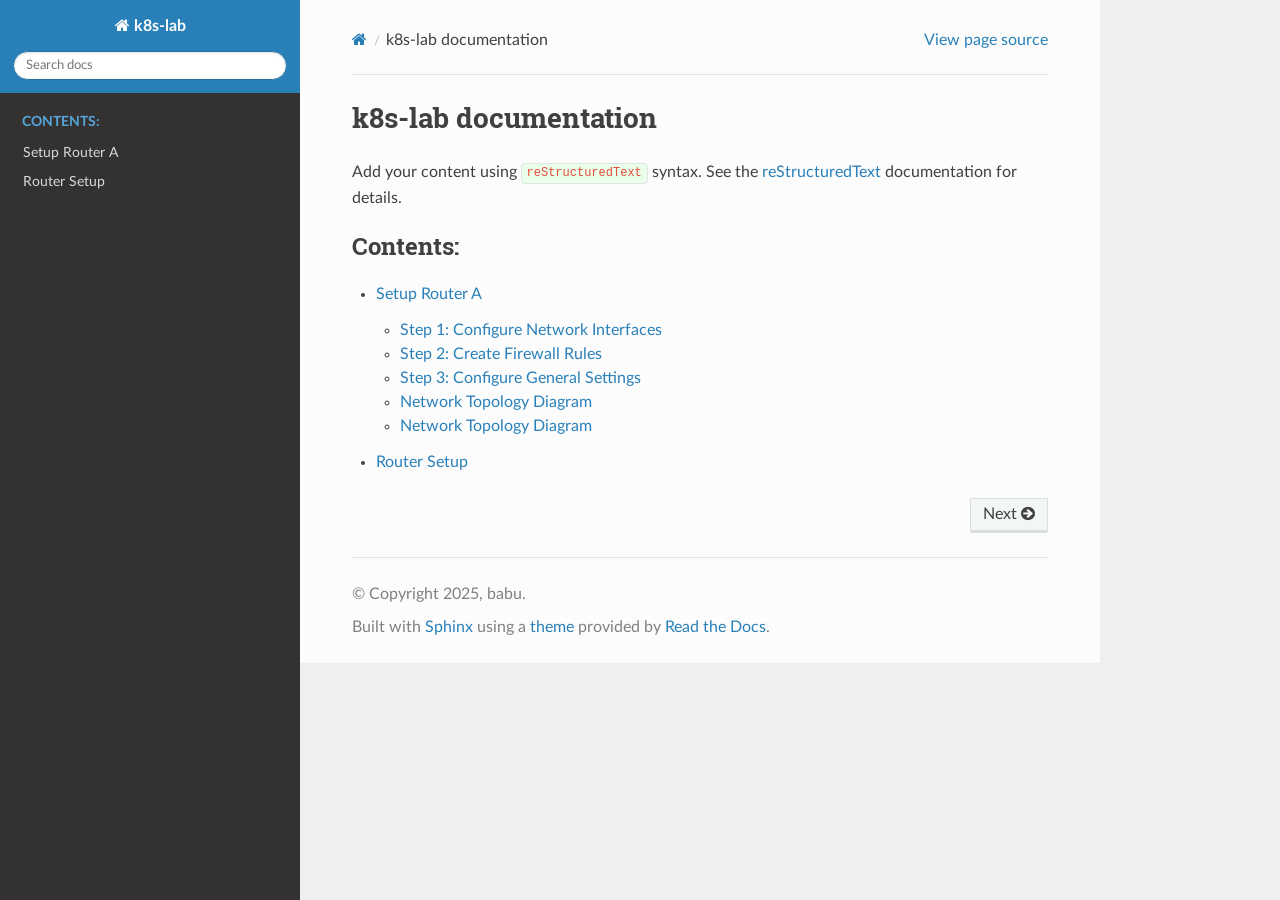
==== commit 406b16a2: "inital commit" ====
--- a/docs/index.html
+++ b/docs/index.html
@@ -9,6 +9,7 @@
   <title>k8s-lab documentation &mdash; k8s-lab  documentation</title>
       <link rel="stylesheet" type="text/css" href="_static/pygments.css?v=b86133f3" />
       <link rel="stylesheet" type="text/css" href="_static/css/theme.css?v=e59714d7" />
+      <link rel="stylesheet" type="text/css" href="_static/custom.css?v=e4b057b5" />
 
   
       <script src="_static/jquery.js?v=5d32c60e"></script>
--- a/docs/_static/custom.css
+++ b/docs/_static/custom.css
@@ -0,0 +1,12 @@
+/* Light green background for code blocks */
+div.highlight pre {
+    background-color: #eaffea; /* pale green */
+    padding: 1em;
+    border-radius: 4px;
+}
+
+code.literal {
+    background-color: #eaffea !important;
+    padding: 0.2em 0.4em;
+    border-radius: 4px;
+}
